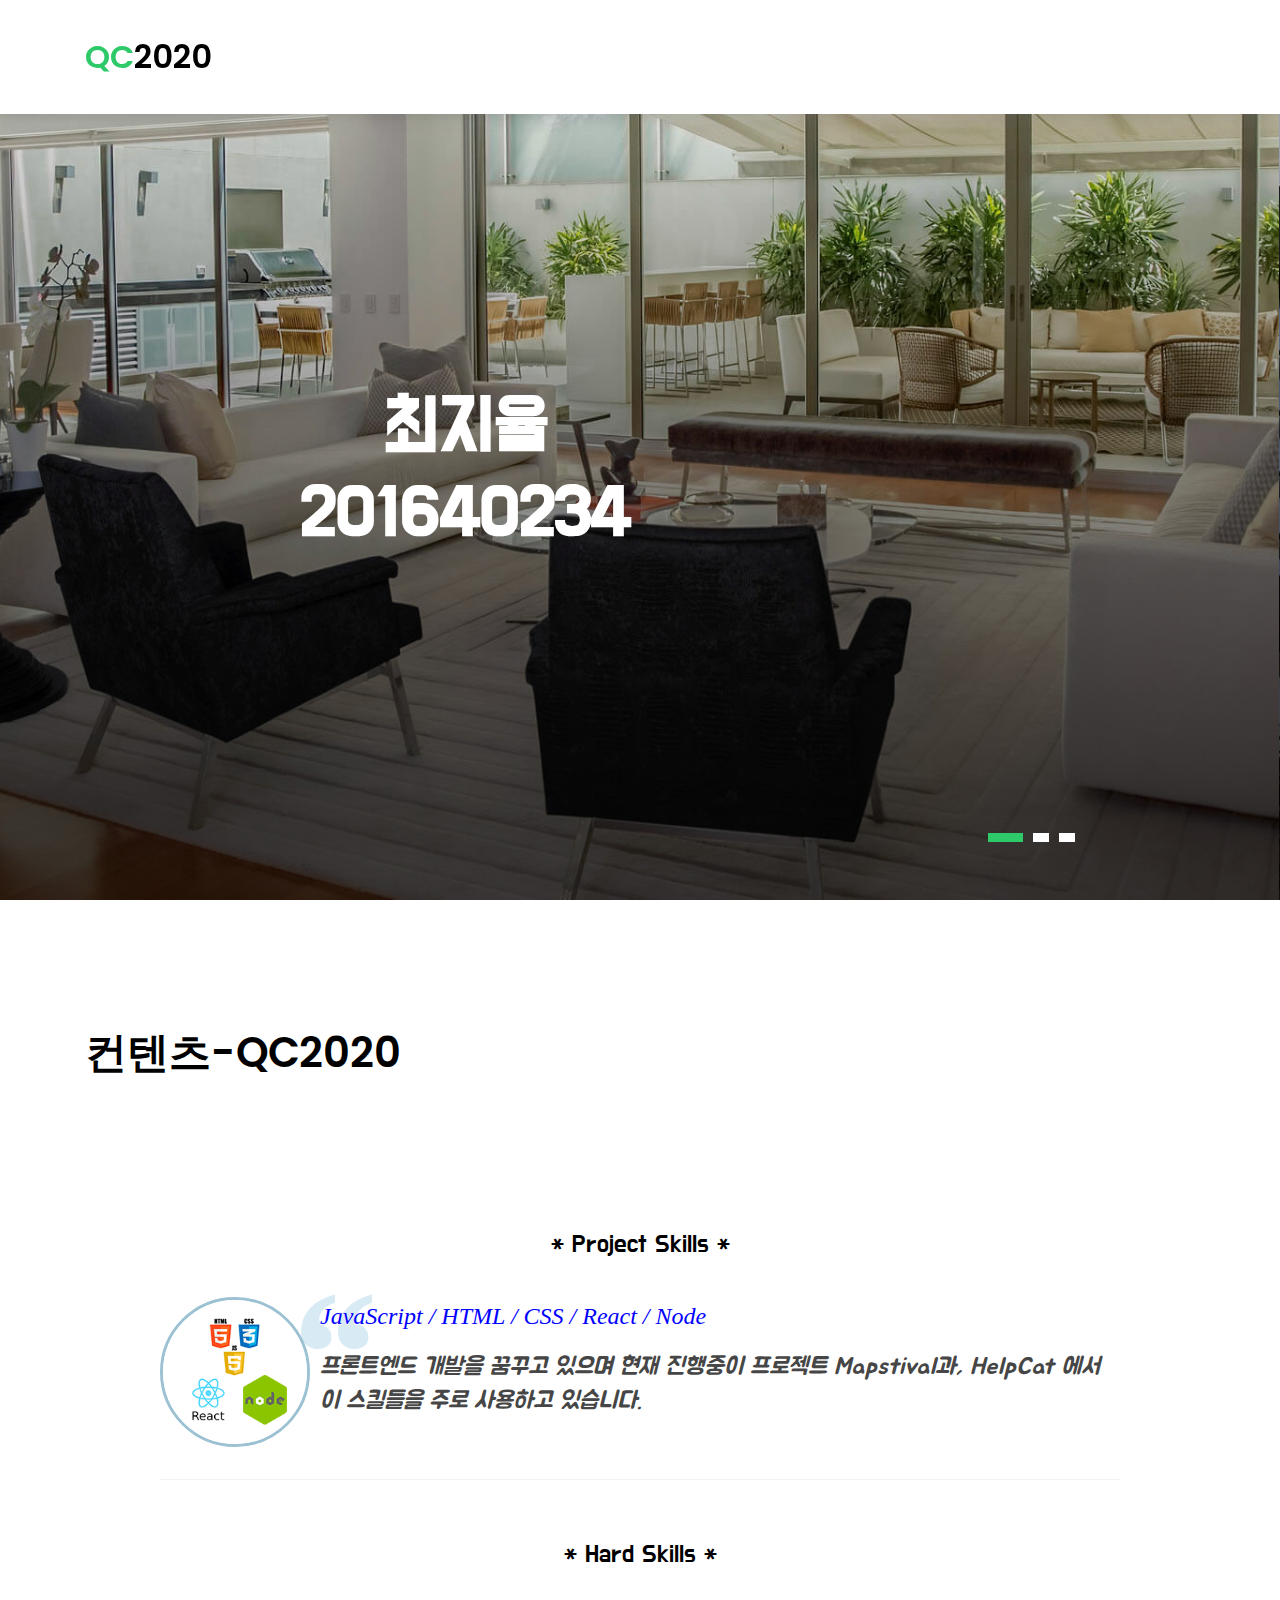
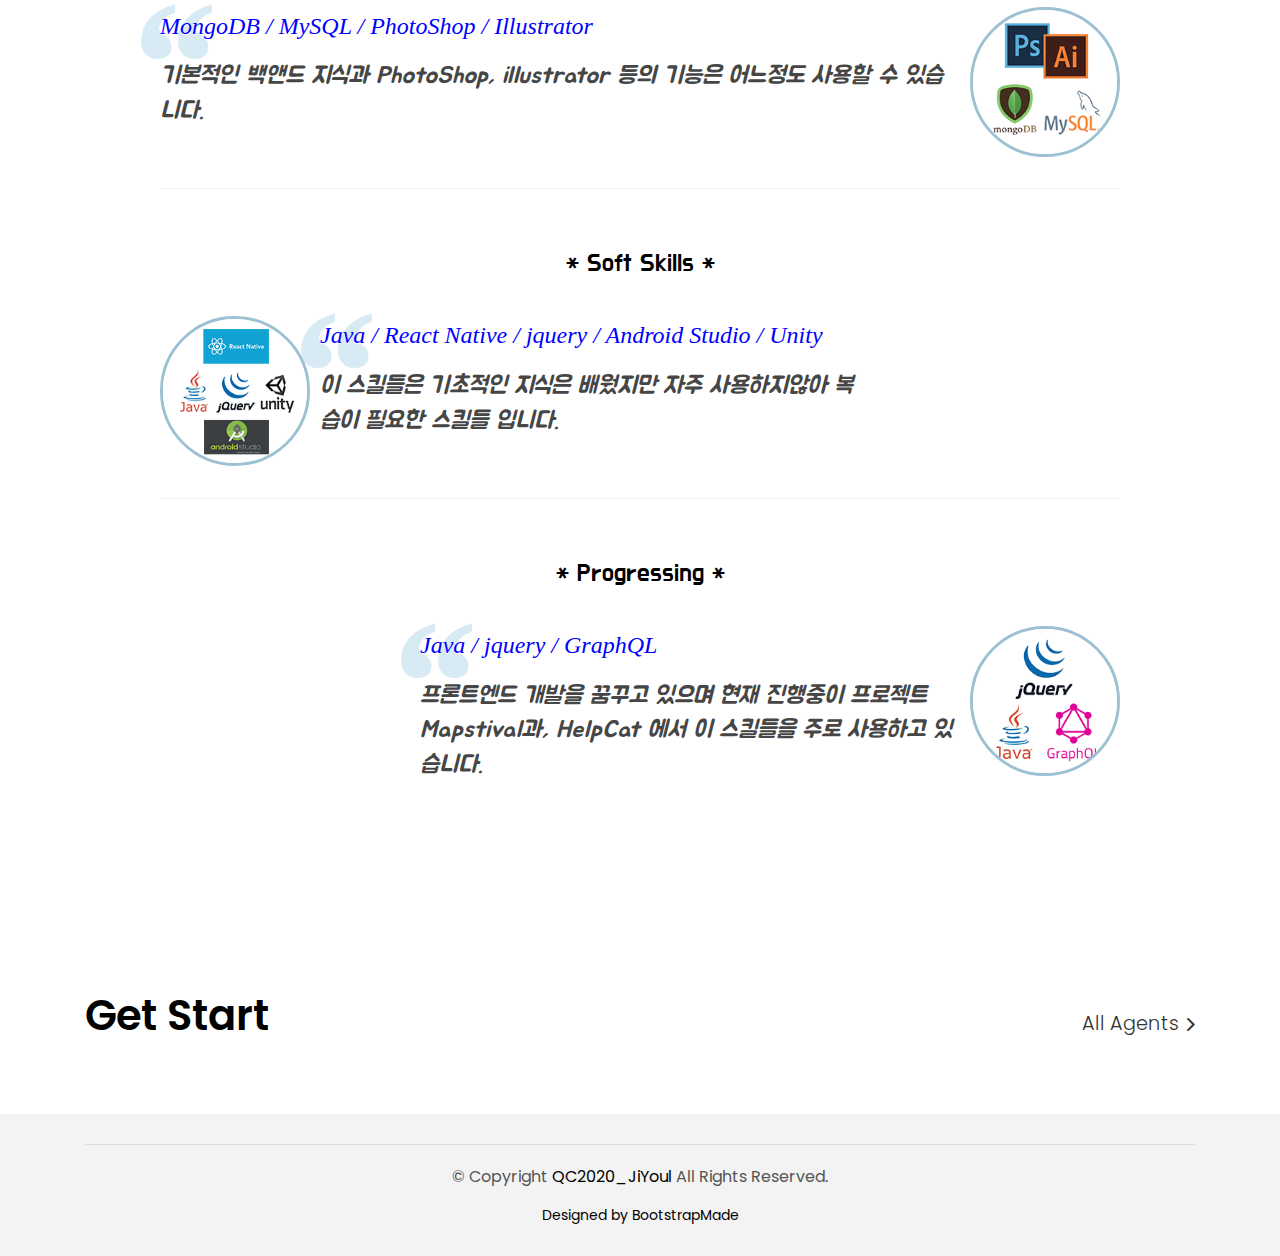
==== index.html @ 3e8c0b01 "09/15 studing Edit" ====
<!DOCTYPE html>
<html lang="ko">

<head>
  <meta charset="utf-8">
  <title>최지율201640234</title>
  <meta content="width=device-width, initial-scale=1.0" name="viewport">
  <meta content="" name="keywords">
  <meta content="" name="description">

  <!-- Favicons -->
  <link href="img/favicon.png" rel="icon">
  <link href="img/apple-touch-icon.png" rel="apple-touch-icon">

  <!-- Google Fonts -->
  <link href="https://fonts.googleapis.com/css?family=Poppins:300,400,500,600,700" rel="stylesheet">

  <!-- Bootstrap CSS File -->
  <link href="lib/bootstrap/css/bootstrap.min.css" rel="stylesheet">

  <!-- Libraries CSS Files -->
  <link href="lib/font-awesome/css/font-awesome.min.css" rel="stylesheet">
  <link href="lib/animate/animate.min.css" rel="stylesheet">
  <link href="lib/ionicons/css/ionicons.min.css" rel="stylesheet">
  <link href="lib/owlcarousel/assets/owl.carousel.min.css" rel="stylesheet">

  <!-- Main Stylesheet File -->
  <link href="css/style.css" rel="stylesheet">

  <link href="https://fonts.googleapis.com/css2?family=Jua&display=swap" rel="stylesheet">
  <link href="https://fonts.googleapis.com/css2?family=Do+Hyeon&display=swap" rel="stylesheet">
</head>

<body>

  <div class="click-closed"></div>
  <!--/ Nav Star /-->
  <nav class="navbar navbar-default navbar-trans navbar-expand-lg fixed-top">
    <div class="container">
      <button class="navbar-toggler collapsed" type="button" data-toggle="collapse" data-target="#navbarDefault"
        aria-controls="navbarDefault" aria-expanded="false" aria-label="Toggle navigation">
        <span></span>
        <span></span>
        <span></span>
      </button>
      <a class="navbar-brand text-brand" href="index.html"><span class="color-b">QC</span>2020</a>
      <button type="button" class="btn btn-link nav-search navbar-toggle-box-collapse d-md-none" data-toggle="collapse"
        data-target="#navbarTogglerDemo01" aria-expanded="false">
        <span class="fa fa-search" aria-hidden="true"></span>
      </button>
      <!-- 네이게이션 바 -->
      <!-- <div class="navbar-collapse collapse justify-content-center" id="navbarDefault">
        <ul class="navbar-nav">
          <li class="nav-item">
            <a class="nav-link active" href="index.html">Home</a>
          </li>
          <li class="nav-item">
            <a class="nav-link" href="about.html">About</a>
          </li>
          <li class="nav-item">
            <a class="nav-link" href="property-grid.html">Property</a>
          </li>
          <li class="nav-item">
            <a class="nav-link" href="blog-grid.html">Blog</a>
          </li>
          <li class="nav-item dropdown">
            <a class="nav-link dropdown-toggle" href="#" id="navbarDropdown" role="button" data-toggle="dropdown"
              aria-haspopup="true" aria-expanded="false">
              Pages
            </a>
            <div class="dropdown-menu" aria-labelledby="navbarDropdown">
              <a class="dropdown-item" href="property-single.html">Property Single</a>
              <a class="dropdown-item" href="blog-single.html">Blog Single</a>
              <a class="dropdown-item" href="agents-grid.html">Agents Grid</a>
              <a class="dropdown-item" href="agent-single.html">Agent Single</a>
            </div>
          </li>
          <li class="nav-item">
            <a class="nav-link" href="contact.html">Contact</a>
          </li>
        </ul>
      </div> -->
    </div>
  </nav>
  <!--/ Nav End /-->

  <!--/ Carousel Star /-->
  <div class="intro intro-carousel">
    <div id="carousel" class="owl-carousel owl-theme">
      <div class="carousel-item-a intro-item bg-image" style="background-image: url(img/slide-1.jpg)">
        <div class="overlay overlay-a"></div>
        <div class="intro-content display-table">
          <div class="table-cell">
            <div class="container">
              <div class="row">
                <div class="col-lg-8">
                  <div class="intro-body">
                    <h1 class="intro-title mb-4">
                      <span>최지율 <br />201640234</span>
                  </div>
                </div>
              </div>
            </div>
          </div>
        </div>
      </div>
      <div class="carousel-item-a intro-item bg-image" style="background-image: url(img/slide-2.jpg)">
        <div class="overlay overlay-a"></div>
        <div class="intro-content display-table">
          <div class="table-cell">
            <div class="container">
              <div class="row">
                <div class="col-lg-8">
                  <div class="intro-body">
                    <h1 class="intro-title mb-4">
                      <span>최지율 <br />201640234</span>
                  </div>
                </div>
              </div>
            </div>
          </div>
        </div>
      </div>
      <div class="carousel-item-a intro-item bg-image" style="background-image: url(img/slide-3.jpg)">
        <div class="overlay overlay-a"></div>
        <div class="intro-content display-table">
          <div class="table-cell">
            <div class="container">
              <div class="row">
                <div class="col-lg-8">
                  <div class="intro-body">
                    <h1 class="intro-title mb-4">
                      <span>최지율 <br />201640234</span>
                  </div>
                </div>
              </div>
            </div>
          </div>
        </div>
      </div>
    </div>
  </div>
  <!--/ Carousel end /-->

  <!--/ Services Star /-->
  <section class="section-services section-t8">
    <div class="container">
      <div class="row">
        <div class="col-md-12">
          <div class="title-wrap d-flex justify-content-between">
            <div class="title-box">
              <h2 class="title-a">컨텐츠-QC2020</h2>
            </div>
          </div>
        </div>
      </div>
      <div style="width: 960px; margin: 0 auto; padding-top: 80px; padding-bottom: 80px;">
        <h1>* Project Skills *</h1>
        <div class="testimonial-quote group">
          <img src="./img/ProjectSkills.png">
          <div class="quote-container">
            <blockquote>
              <p>JavaScript / HTML / CSS / React / Node</p>
              <span style="font-family: 'Jua', sans-serif; color: rgb(70, 70, 70);">
                프론트엔드 개발을 꿈꾸고 있으며 현재 진행중이 프로젝트 Mapstival과, HelpCat 에서 이 스킬들을 주로 사용하고 있습니다.
              </span>
            </blockquote>
          </div>
        </div>
        <hr style="margin: 60px auto; opacity: .5;">
        <h1>* Hard Skills *</h1>
        <div class="testimonial-quote group right">
          <img src="./img/HardSkills.png">
          <div class="quote-container">
            <div>
              <blockquote>
                <p>MongoDB / MySQL / PhotoShop / Illustrator</p>
                <span style="font-family: 'Jua', sans-serif; color: rgb(70, 70, 70);">
                  기본적인 백앤드 지식과 PhotoShop, illustrator 등의 기능은 어느정도 사용할 수 있습니다.
                </span>
              </blockquote>
            </div>
          </div>
        </div>
        <hr style="margin: 60px auto; opacity: .5;">
        <h1>* Soft Skills *</h1>
        <div class="testimonial-quote group " style="width: 700px; margin-right: auto;">
          <img src="./img/SoftSkills.png">
          <div class="quote-container">
            <div>
              <blockquote>
                <p>Java / React Native / jquery / Android Studio / Unity </p>
                <span style="font-family: 'Jua', sans-serif; color: rgb(70, 70, 70);">
                  이 스킬들은 기초적인 지식은 배웠지만 자주 사용하지않아 복습이 필요한 스킬들 입니다.
                </span>
              </blockquote>
            </div>
          </div>
        </div>
        <hr style="margin: 60px auto; opacity: .5;">
        <h1>* Progressing *</h1>
        <div class="testimonial-quote group right" style="width: 700px; margin-left: auto;">
          <img src="./img/Progressing.png">
          <div class="quote-container">
            <blockquote>
              <p>Java / jquery / GraphQL</p>
              <span style="font-family: 'Jua', sans-serif; color: rgb(70, 70, 70);">
                프론트엔드 개발을 꿈꾸고 있으며 현재 진행중이 프로젝트 Mapstival과, HelpCat 에서 이 스킬들을 주로 사용하고 있습니다.
              </span>
            </blockquote>
          </div>
        </div>
      </div>
      <!-- <div class="row">
        <div class="col-md-4">
          <div class="card-box-c foo">
            <div class="card-header-c d-flex">
              <div class="card-box-ico">
                <h2 class="title-c">안녕하세요</h2>
              </div>
            </div>
            <div class="card-body-c">
              <p class="content-c">
                컨텐츠 1
              </p>
            </div>
            <div class="card-footer-c">
              <a href="#" class="link-c link-icon">Read more
                <span class="ion-ios-arrow-forward"></span>
              </a>
            </div>
          </div>
        </div>
        <div class="col-md-4">
          <div class="card-box-c foo">
            <div class="card-header-c d-flex">
              <div class="card-box-ico">
                <h2 class="title-c">만나서</h2>
              </div>
            </div>
            <div class="card-body-c">
              <p class="content-c">
                컨텐츠 2
              </p>
            </div>
            <div class="card-footer-c">
              <a href="#" class="link-c link-icon">Read more
                <span class="ion-ios-arrow-forward"></span>
              </a>
            </div>
          </div>
        </div>
        <div class="col-md-4">
          <div class="card-box-c foo">
            <div class="card-header-c d-flex">
              <div class="card-box-ico">
                <h2 class="title-c">반갑습니다.</h2>
              </div>
            </div>
            <div class="card-body-c">
              <p class="content-c">
                컨텐츠 3
              </p>
            </div>
            <div class="card-footer-c">
              <a href="#" class="link-c link-icon">Read more
                <span class="ion-ios-arrow-forward"></span>
              </a>
            </div>
          </div>
        </div>
      </div> -->
    </div>
  </section>
  <!--/ Services End /-->

  <!--/ 첫번째 시작 /-->
  <!-- <section class="section-property section-t8">
    <div class="container">
      <div class="row">
        <div class="col-md-12">
          <div class="title-wrap d-flex justify-content-between">
            <div class="title-box">
              <h2 class="title-a">Get Start</h2>
            </div>
            <div class="title-link">
              <a href="property-grid.html">All Property
                <span class="ion-ios-arrow-forward"></span>
              </a>
            </div>
          </div>
        </div>
      </div>
      <div id="property-carousel" class="owl-carousel owl-theme">
        <div class="carousel-item-b">
          <div class="card-box-a card-shadow">
            <div class="img-box-a">
              <img src="img/property-6.jpg" alt="" class="img-a img-fluid">
            </div>
            <div class="card-overlay">
              <div class="card-overlay-a-content">
                <div class="card-header-a">
                  <h2 class="card-title-a">
                    <a href="property-single.html">206 Mount
                      <br /> Olive Road Two</a>
                  </h2>
                </div>
                <div class="card-body-a">
                  <div class="price-box d-flex">
                    <span class="price-a">rent | $ 12.000</span>
                  </div>
                  <a href="#" class="link-a">Click here to view
                    <span class="ion-ios-arrow-forward"></span>
                  </a>
                </div>
                <div class="card-footer-a">
                  <ul class="card-info d-flex justify-content-around">
                    <li>
                      <h4 class="card-info-title">Area</h4>
                      <span>340m
                        <sup>2</sup>
                      </span>
                    </li>
                    <li>
                      <h4 class="card-info-title">Beds</h4>
                      <span>2</span>
                    </li>
                    <li>
                      <h4 class="card-info-title">Baths</h4>
                      <span>4</span>
                    </li>
                    <li>
                      <h4 class="card-info-title">Garages</h4>
                      <span>1</span>
                    </li>
                  </ul>
                </div>
              </div>
            </div>
          </div>
        </div>
        <div class="carousel-item-b">
          <div class="card-box-a card-shadow">
            <div class="img-box-a">
              <img src="img/property-3.jpg" alt="" class="img-a img-fluid">
            </div>
            <div class="card-overlay">
              <div class="card-overlay-a-content">
                <div class="card-header-a">
                  <h2 class="card-title-a">
                    <a href="property-single.html">157 West
                      <br /> Central Park</a>
                  </h2>
                </div>
                <div class="card-body-a">
                  <div class="price-box d-flex">
                    <span class="price-a">rent | $ 12.000</span>
                  </div>
                  <a href="property-single.html" class="link-a">Click here to view
                    <span class="ion-ios-arrow-forward"></span>
                  </a>
                </div>
                <div class="card-footer-a">
                  <ul class="card-info d-flex justify-content-around">
                    <li>
                      <h4 class="card-info-title">Area</h4>
                      <span>340m
                        <sup>2</sup>
                      </span>
                    </li>
                    <li>
                      <h4 class="card-info-title">Beds</h4>
                      <span>2</span>
                    </li>
                    <li>
                      <h4 class="card-info-title">Baths</h4>
                      <span>4</span>
                    </li>
                    <li>
                      <h4 class="card-info-title">Garages</h4>
                      <span>1</span>
                    </li>
                  </ul>
                </div>
              </div>
            </div>
          </div>
        </div>
        <div class="carousel-item-b">
          <div class="card-box-a card-shadow">
            <div class="img-box-a">
              <img src="img/property-7.jpg" alt="" class="img-a img-fluid">
            </div>
            <div class="card-overlay">
              <div class="card-overlay-a-content">
                <div class="card-header-a">
                  <h2 class="card-title-a">
                    <a href="property-single.html">245 Azabu
                      <br /> Nishi Park let</a>
                  </h2>
                </div>
                <div class="card-body-a">
                  <div class="price-box d-flex">
                    <span class="price-a">rent | $ 12.000</span>
                  </div>
                  <a href="property-single.html" class="link-a">Click here to view
                    <span class="ion-ios-arrow-forward"></span>
                  </a>
                </div>
                <div class="card-footer-a">
                  <ul class="card-info d-flex justify-content-around">
                    <li>
                      <h4 class="card-info-title">Area</h4>
                      <span>340m
                        <sup>2</sup>
                      </span>
                    </li>
                    <li>
                      <h4 class="card-info-title">Beds</h4>
                      <span>2</span>
                    </li>
                    <li>
                      <h4 class="card-info-title">Baths</h4>
                      <span>4</span>
                    </li>
                    <li>
                      <h4 class="card-info-title">Garages</h4>
                      <span>1</span>
                    </li>
                  </ul>
                </div>
              </div>
            </div>
          </div>
        </div>
        <div class="carousel-item-b">
          <div class="card-box-a card-shadow">
            <div class="img-box-a">
              <img src="img/property-10.jpg" alt="" class="img-a img-fluid">
            </div>
            <div class="card-overlay">
              <div class="card-overlay-a-content">
                <div class="card-header-a">
                  <h2 class="card-title-a">
                    <a href="property-single.html">204 Montal
                      <br /> South Bela Two</a>
                  </h2>
                </div>
                <div class="card-body-a">
                  <div class="price-box d-flex">
                    <span class="price-a">rent | $ 12.000</span>
                  </div>
                  <a href="property-single.html" class="link-a">Click here to view
                    <span class="ion-ios-arrow-forward"></span>
                  </a>
                </div>
                <div class="card-footer-a">
                  <ul class="card-info d-flex justify-content-around">
                    <li>
                      <h4 class="card-info-title">Area</h4>
                      <span>340m
                        <sup>2</sup>
                      </span>
                    </li>
                    <li>
                      <h4 class="card-info-title">Beds</h4>
                      <span>2</span>
                    </li>
                    <li>
                      <h4 class="card-info-title">Baths</h4>
                      <span>4</span>
                    </li>
                    <li>
                      <h4 class="card-info-title">Garages</h4>
                      <span>1</span>
                    </li>
                  </ul>
                </div>
              </div>
            </div>
          </div>
        </div>
      </div>
    </div>
  </section> -->
  <!--/ 첫번째 끝 /-->

  <!--/ Get Start 시작 /-->
  <section class="section-agents section-t8">
    <div class="container">
      <div class="row">
        <div class="col-md-12">
          <div class="title-wrap d-flex justify-content-between">
            <div class="title-box">
              <h2 class="title-a">Get Start</h2>
            </div>
            <div class="title-link">
              <a href="agents-grid.html">All Agents
                <span class="ion-ios-arrow-forward"></span>
              </a>
            </div>
          </div>
        </div>
      </div>
      <div class="row">
        <div class="col-md-4">
          <div class="card-box-d">
            <div class="card-img-d">
              <a href=""<img src="img/Github.png" alt="" class="img-d img-fluid">
            </div>
          </div>
        </div>
      </div>
      <!-- <div class="row">
        <div class="col-md-4">
          <div class="card-box-d">
            <div class="card-img-d">
              <img src="img/agent-4.jpg" alt="" class="img-d img-fluid">
            </div>
            <div class="card-overlay card-overlay-hover">
              <div class="card-header-d">
                <div class="card-title-d align-self-center">
                  <h3 class="title-d">
                    <a href="agent-single.html" class="link-two">Margaret Sotillo
                      <br> Escala</a>
                  </h3>
                </div>
              </div>
              <div class="card-body-d">
                <p class="content-d color-text-a">
                  Sed porttitor lectus nibh, Cras ultricies ligula sed magna dictum porta two.
                </p>
                <div class="info-agents color-a">
                  <p>
                    <strong>Phone: </strong> +54 356 945234</p>
                  <p>
                    <strong>Email: </strong> agents@example.com</p>
                </div>
              </div>
              <div class="card-footer-d">
                <div class="socials-footer d-flex justify-content-center">
                  <ul class="list-inline">
                    <li class="list-inline-item">
                      <a href="#" class="link-one">
                        <i class="fa fa-facebook" aria-hidden="true"></i>
                      </a>
                    </li>
                    <li class="list-inline-item">
                      <a href="#" class="link-one">
                        <i class="fa fa-twitter" aria-hidden="true"></i>
                      </a>
                    </li>
                    <li class="list-inline-item">
                      <a href="#" class="link-one">
                        <i class="fa fa-instagram" aria-hidden="true"></i>
                      </a>
                    </li>
                    <li class="list-inline-item">
                      <a href="#" class="link-one">
                        <i class="fa fa-pinterest-p" aria-hidden="true"></i>
                      </a>
                    </li>
                    <li class="list-inline-item">
                      <a href="#" class="link-one">
                        <i class="fa fa-dribbble" aria-hidden="true"></i>
                      </a>
                    </li>
                  </ul>
                </div>
              </div>
            </div>
          </div>
        </div>
        <div class="col-md-4">
          <div class="card-box-d">
            <div class="card-img-d">
              <img src="img/agent-1.jpg" alt="" class="img-d img-fluid">
            </div>
            <div class="card-overlay card-overlay-hover">
              <div class="card-header-d">
                <div class="card-title-d align-self-center">
                  <h3 class="title-d">
                    <a href="agent-single.html" class="link-two">Stiven Spilver
                      <br> Darw</a>
                  </h3>
                </div>
              </div>
              <div class="card-body-d">
                <p class="content-d color-text-a">
                  Sed porttitor lectus nibh, Cras ultricies ligula sed magna dictum porta two.
                </p>
                <div class="info-agents color-a">
                  <p>
                    <strong>Phone: </strong> +54 356 945234</p>
                  <p>
                    <strong>Email: </strong> agents@example.com</p>
                </div>
              </div>
              <div class="card-footer-d">
                <div class="socials-footer d-flex justify-content-center">
                  <ul class="list-inline">
                    <li class="list-inline-item">
                      <a href="#" class="link-one">
                        <i class="fa fa-facebook" aria-hidden="true"></i>
                      </a>
                    </li>
                    <li class="list-inline-item">
                      <a href="#" class="link-one">
                        <i class="fa fa-twitter" aria-hidden="true"></i>
                      </a>
                    </li>
                    <li class="list-inline-item">
                      <a href="#" class="link-one">
                        <i class="fa fa-instagram" aria-hidden="true"></i>
                      </a>
                    </li>
                    <li class="list-inline-item">
                      <a href="#" class="link-one">
                        <i class="fa fa-pinterest-p" aria-hidden="true"></i>
                      </a>
                    </li>
                    <li class="list-inline-item">
                      <a href="#" class="link-one">
                        <i class="fa fa-dribbble" aria-hidden="true"></i>
                      </a>
                    </li>
                  </ul>
                </div>
              </div>
            </div>
          </div>
        </div>
        <div class="col-md-4">
          <div class="card-box-d">
            <div class="card-img-d">
              <img src="img/agent-5.jpg" alt="" class="img-d img-fluid">
            </div>
            <div class="card-overlay card-overlay-hover">
              <div class="card-header-d">
                <div class="card-title-d align-self-center">
                  <h3 class="title-d">
                    <a href="agent-single.html" class="link-two">Emma Toledo
                      <br> Cascada</a>
                  </h3>
                </div>
              </div>
              <div class="card-body-d">
                <p class="content-d color-text-a">
                  Sed porttitor lectus nibh, Cras ultricies ligula sed magna dictum porta two.
                </p>
                <div class="info-agents color-a">
                  <p>
                    <strong>Phone: </strong> +54 356 945234</p>
                  <p>
                    <strong>Email: </strong> agents@example.com</p>
                </div>
              </div>
              <div class="card-footer-d">
                <div class="socials-footer d-flex justify-content-center">
                  <ul class="list-inline">
                    <li class="list-inline-item">
                      <a href="#" class="link-one">
                        <i class="fa fa-facebook" aria-hidden="true"></i>
                      </a>
                    </li>
                    <li class="list-inline-item">
                      <a href="#" class="link-one">
                        <i class="fa fa-twitter" aria-hidden="true"></i>
                      </a>
                    </li>
                    <li class="list-inline-item">
                      <a href="#" class="link-one">
                        <i class="fa fa-instagram" aria-hidden="true"></i>
                      </a>
                    </li>
                    <li class="list-inline-item">
                      <a href="#" class="link-one">
                        <i class="fa fa-pinterest-p" aria-hidden="true"></i>
                      </a>
                    </li>
                    <li class="list-inline-item">
                      <a href="#" class="link-one">
                        <i class="fa fa-dribbble" aria-hidden="true"></i>
                      </a>
                    </li>
                  </ul>
                </div>
              </div>
            </div>
          </div>
        </div>
      </div> -->
    </div>
  </section>
  <!--/ Get Start 끝 /-->

  <!--/ 세번째 시작 /-->
  <!-- <section class="section-news section-t8">
    <div class="container">
      <div class="row">
        <div class="col-md-12">
          <div class="title-wrap d-flex justify-content-between">
            <div class="title-box">
              <h2 class="title-a">Latest News</h2>
            </div>
            <div class="title-link">
              <a href="blog-grid.html">All News
                <span class="ion-ios-arrow-forward"></span>
              </a>
            </div>
          </div>
        </div>
      </div>
      <div id="new-carousel" class="owl-carousel owl-theme">
        <div class="carousel-item-c">
          <div class="card-box-b card-shadow news-box">
            <div class="img-box-b">
              <img src="img/post-2.jpg" alt="" class="img-b img-fluid">
            </div>
            <div class="card-overlay">
              <div class="card-header-b">
                <div class="card-category-b">
                  <a href="#" class="category-b">House</a>
                </div>
                <div class="card-title-b">
                  <h2 class="title-2">
                    <a href="blog-single.html">House is comming
                      <br> new</a>
                  </h2>
                </div>
                <div class="card-date">
                  <span class="date-b">18 Sep. 2017</span>
                </div>
              </div>
            </div>
          </div>
        </div>
        <div class="carousel-item-c">
          <div class="card-box-b card-shadow news-box">
            <div class="img-box-b">
              <img src="img/post-5.jpg" alt="" class="img-b img-fluid">
            </div>
            <div class="card-overlay">
              <div class="card-header-b">
                <div class="card-category-b">
                  <a href="#" class="category-b">Travel</a>
                </div>
                <div class="card-title-b">
                  <h2 class="title-2">
                    <a href="blog-single.html">Travel is comming
                      <br> new</a>
                  </h2>
                </div>
                <div class="card-date">
                  <span class="date-b">18 Sep. 2017</span>
                </div>
              </div>
            </div>
          </div>
        </div>
        <div class="carousel-item-c">
          <div class="card-box-b card-shadow news-box">
            <div class="img-box-b">
              <img src="img/post-7.jpg" alt="" class="img-b img-fluid">
            </div>
            <div class="card-overlay">
              <div class="card-header-b">
                <div class="card-category-b">
                  <a href="#" class="category-b">Park</a>
                </div>
                <div class="card-title-b">
                  <h2 class="title-2">
                    <a href="blog-single.html">Park is comming
                      <br> new</a>
                  </h2>
                </div>
                <div class="card-date">
                  <span class="date-b">18 Sep. 2017</span>
                </div>
              </div>
            </div>
          </div>
        </div>
        <div class="carousel-item-c">
          <div class="card-box-b card-shadow news-box">
            <div class="img-box-b">
              <img src="img/post-3.jpg" alt="" class="img-b img-fluid">
            </div>
            <div class="card-overlay">
              <div class="card-header-b">
                <div class="card-category-b">
                  <a href="#" class="category-b">Travel</a>
                </div>
                <div class="card-title-b">
                  <h2 class="title-2">
                    <a href="#">Travel is comming
                      <br> new</a>
                  </h2>
                </div>
                <div class="card-date">
                  <span class="date-b">18 Sep. 2017</span>
                </div>
              </div>
            </div>
          </div>
        </div>
      </div>
    </div>
  </section> -->
  <!--/ 세번째 끝 /-->

  <!--/ 네번째 시작 /-->
  <!-- <section class="section-testimonials section-t8 nav-arrow-a">
    <div class="container">
      <div class="row">
        <div class="col-md-12">
          <div class="title-wrap d-flex justify-content-between">
            <div class="title-box">
              <h2 class="title-a">Testimonials</h2>
            </div>
          </div>
        </div>
      </div>
      <div id="testimonial-carousel" class="owl-carousel owl-arrow">
        <div class="carousel-item-a">
          <div class="testimonials-box">
            <div class="row">
              <div class="col-sm-12 col-md-6">
                <div class="testimonial-img">
                  <img src="img/testimonial-1.jpg" alt="" class="img-fluid">
                </div>
              </div>
              <div class="col-sm-12 col-md-6">
                <div class="testimonial-ico">
                  <span class="ion-ios-quote"></span>
                </div>
                <div class="testimonials-content">
                  <p class="testimonial-text">
                    Lorem ipsum dolor sit amet, consectetur adipisicing elit. Omnis, cupiditate ea nam praesentium
                    debitis hic ber quibusdam
                    voluptatibus officia expedita corpori.
                  </p>
                </div>
                <div class="testimonial-author-box">
                  <img src="img/mini-testimonial-1.jpg" alt="" class="testimonial-avatar">
                  <h5 class="testimonial-author">Albert & Erika</h5>
                </div>
              </div>
            </div>
          </div>
        </div>
        <div class="carousel-item-a">
          <div class="testimonials-box">
            <div class="row">
              <div class="col-sm-12 col-md-6">
                <div class="testimonial-img">
                  <img src="img/testimonial-2.jpg" alt="" class="img-fluid">
                </div>
              </div>
              <div class="col-sm-12 col-md-6">
                <div class="testimonial-ico">
                  <span class="ion-ios-quote"></span>
                </div>
                <div class="testimonials-content">
                  <p class="testimonial-text">
                    Lorem ipsum dolor sit amet, consectetur adipisicing elit. Omnis, cupiditate ea nam praesentium
                    debitis hic ber quibusdam
                    voluptatibus officia expedita corpori.
                  </p>
                </div>
                <div class="testimonial-author-box">
                  <img src="img/mini-testimonial-2.jpg" alt="" class="testimonial-avatar">
                  <h5 class="testimonial-author">Pablo & Emma</h5>
                </div>
              </div>
            </div>
          </div>
        </div>
      </div>
    </div>
  </section> -->
  <!--/ 네번째 끝 /-->

  <!--/ footer Star /-->
  <footer>
    <div class="container">
      <div class="row">
        <div class="col-md-12">
          <div class="copyright-footer">
            <p class="copyright color-text-a">
              &copy; Copyright
              <span class="color-a">QC2020_JiYoul</span> All Rights Reserved.
            </p>
          </div>
          <div class="credits">
            Designed by <a href="https://bootstrapmade.com/">BootstrapMade</a>
          </div>
        </div>
      </div>
    </div>
  </footer>
  <!--/ Footer End /-->

  <a href="#" class="back-to-top"><i class="fa fa-chevron-up"></i></a>
  <div id="preloader"></div>

  <!-- JavaScript Libraries -->
  <script src="lib/jquery/jquery.min.js"></script>
  <script src="lib/jquery/jquery-migrate.min.js"></script>
  <script src="lib/popper/popper.min.js"></script>
  <script src="lib/bootstrap/js/bootstrap.min.js"></script>
  <script src="lib/easing/easing.min.js"></script>
  <script src="lib/owlcarousel/owl.carousel.min.js"></script>
  <script src="lib/scrollreveal/scrollreveal.min.js"></script>
  <!-- Contact Form JavaScript File -->
  <script src="contactform/contactform.js"></script>

  <!-- Template Main Javascript File -->
  <script src="js/main.js"></script>

</body>

</html>
---- css/style.css ----
/*
  Theme Name: EstateAgency
  Theme URL: https://bootstrapmade.com/real-estate-agency-bootstrap-template/
  Author: BootstrapMade.com
  License: https://bootstrapmade.com/license/
*/

/*======================================
//--//-->   STYLES GENERALES
======================================*/

body {
  font-family: 'Poppins', sans-serif;
  color: #555555;
}

h1,
h2,
h3,
h4,
h5,
h6 {
  color: #000000;
}

a {
  color: #000000;
  transition: all .5s ease;
}

a:hover {
  color: #2eca6a;
  text-decoration: none;
}

.link-two {
  color: #000000;
  transition: all .5s ease;
}

.link-two:hover {
  text-decoration: underline;
  color: #000000;
}

.link-one {
  color: #000000;
  transition: all .5s ease;
}

.link-one:hover {
  color: #000000;
  text-decoration: none;
}

.link-icon {
  color: #000000;
  font-weight: 500;
}

.link-icon span {
  font-size: 14px;
  padding-left: 4px;
  vertical-align: middle;
}

.link-a {
  color: #ffffff;
  text-decoration: none;
}

.link-a:hover {
  color: #ffffff;
  text-decoration: none;
}

.link-a span {
  font-size: 18px;
  vertical-align: middle;
  margin-left: 5px;
}

.text-brand {
  color: #000000;
  font-size: 2rem;
  font-weight: 600;
}

.color-a {
  color: #000000;
}

.color-b {
  color: #2eca6a;
}

.color-d {
  color: #adadad;
}

.color-text-a {
  color: #555555;
}

.no-margin {
  margin: 0;
}

/*------/ Nav Pills  /------*/

.nav-pills-a.nav-pills .nav-link {
  color: #000000;
  position: relative;
  font-weight: 600;
}

.nav-pills-a.nav-pills .nav-link.active {
  background-color: transparent;
}

.nav-pills-a.nav-pills .nav-link.active:after {
  content: '';
  position: absolute;
  left: 0;
  bottom: -1px;
  width: 100%;
  height: 2px;
  background-color: #2eca6a;
  z-index: 2;
}

/*------/ Bg Image /------*/

.bg-image {
  background-repeat: no-repeat;
  background-attachment: fixed;
  background-size: cover;
  background-position: center center;
}

/*------/ List a /------*/

.list-a {
  display: inline-block;
  line-height: 2;
  padding: 0;
  list-style: none;
}

.list-a li {
  position: relative;
  width: 50%;
  float: left;
  padding-left: 25px;
  padding-right: 5px;
}

.list-a li:before {
  content: '';
  width: 10px;
  height: 2px;
  position: absolute;
  background-color: #313131;
  top: 15px;
  left: 0;
}

/*------/ Pagination-a /------*/

.pagination-a .pagination .page-link {
  margin: 0 .2rem;
  border-color: transparent;
  padding: .5rem .8rem;
  color: #000000;
}

.pagination-a .pagination .page-link:hover,
.pagination-a .pagination .page-link:active,
.pagination-a .pagination .page-link:focus {
  background-color: #2eca6a;
}

.pagination-a .pagination .page-link span {
  font-size: 1.2rem;
}

.pagination-a .pagination .next .page-link {
  padding: .4rem .9rem;
}

.pagination-a .pagination .page-item:last-child .page-link {
  border-top-right-radius: 0;
  border-bottom-right-radius: 0;
}

.pagination-a .pagination .page-item:first-child .page-link {
  border-top-left-radius: 0;
  border-bottom-left-radius: 0;
}

.pagination-a .pagination .page-item.disabled .page-link {
  padding: .4rem .9rem;
  color: #555555;
}

.pagination-a .pagination .page-item.active .page-link {
  background-color: #2eca6a;
}

.a {
  color: #2eca6a;
  font-size: 1.3rem;
}

/*------/ Icon Box /------*/

.icon-box .icon-box-icon {
  display: table-cell;
  vertical-align: top;
  font-size: 36px;
  color: #000000;
  width: 50px;
  padding-top: 8px;
}

.icon-box .icon-box-content {
  padding-top: 18px;
}

/*------/ Space Padding /------*/

.section-t8 {
  padding-top: 8rem;
}

.section-t4 {
  padding-top: 4rem;
}

.section-t3 {
  padding-top: 3rem;
}

.section-b2 {
  padding-bottom: 2rem;
}

.section-tb85 {
  padding: 8rem 0 5rem 0;
}

/*------/ Title /------*/

.title-wrap {
  padding-bottom: 4rem;
}

.title-a {
  font-size: 2.6rem;
  font-weight: 600;
}

.title-link {
  font-size: 1.2rem;
  font-weight: 300;
  padding-top: 1.2rem;
}

.title-link a {
  color: #313131;
}

.title-link span {
  font-size: 20px;
  padding-left: 4px;
  vertical-align: middle;
}

.title-box-d {
  padding-bottom: 1.8rem;
  margin-bottom: 1rem;
  position: relative;
}

.title-box-d .title-d {
  font-weight: 600;
  font-size: 2rem;
}

.title-box-d .title-d:after {
  content: '';
  position: absolute;
  width: 70px;
  height: 4px;
  background-color: #2eca6a;
  bottom: 20px;
  left: 0;
}

/*------/ Display Table & Table Cell /------*/

.display-table {
  width: 100%;
  height: 100%;
  display: table;
}

.table-cell {
  display: table-cell;
  vertical-align: middle;
}

/*------/ Ul Resect /------*/

.ul-resect ul,
.list-a ul,
.box-comments ul {
  list-style: none;
  padding-left: 0;
  margin-bottom: 0;
}

/*------/ Overlay /------*/

.overlay-a {
  background: linear-gradient(to bottom, rgba(0, 0, 0, 0) 0%, rgba(0, 0, 0, 0.2) 27%, rgba(0, 0, 0, 0.65) 90%);
}

.overlay {
  position: absolute;
  top: 0;
  left: 0px;
  padding: 0;
  height: 100%;
  width: 100%;
}

/*------/ Owl carousel /------*/

.owl-theme .owl-dots {
  text-align: center;
  margin-top: 18px;
}

.owl-theme .owl-dots .owl-dot {
  display: inline-block;
}

.owl-theme .owl-dots .owl-dot span {
  width: 16px;
  height: 9px;
  margin: 5px 5px;
  background: #000000;
  border: 0px solid #000000;
  display: block;
  transition: all 0.6s ease-in-out;
  cursor: pointer;
  border-radius: 0px;
}

.owl-theme .owl-dots .owl-dot:hover span {
  background-color: #2eca6a;
}

.owl-theme .owl-dots .owl-dot.active span {
  background-color: #2eca6a;
  width: 35px;
}

.owl-arrow .owl-nav {
  position: absolute;
  top: 0;
  right: 0;
  font-size: 1.8rem;
}

.owl-arrow .owl-nav .owl-prev,
.owl-arrow .owl-nav .owl-next {
  display: inline-block;
  transition: all 0.6s ease-in-out;
  color: #000000;
}

.owl-arrow .owl-nav .owl-prev.disabled,
.owl-arrow .owl-nav .owl-next.disabled {
  transition: all 0.6s ease-in-out;
  color: #adadad;
}

.owl-arrow .owl-nav .owl-next {
  margin-left: 15px;
}

.nav-arrow-a .owl-arrow .owl-nav {
  font-size: 1.8rem;
  margin-top: -110px;
}

.nav-arrow-a .owl-arrow .owl-nav .owl-next {
  margin-left: 15px;
}

.nav-arrow-b .owl-arrow .owl-nav {
  position: absolute;
  top: 0;
  right: 0;
  font-size: 1.2rem;
}

.nav-arrow-b .owl-arrow .owl-nav .owl-prev,
.nav-arrow-b .owl-arrow .owl-nav .owl-next {
  padding: .7rem 1.5rem !important;
  display: inline-block;
  transition: all 0.6s ease-in-out;
  color: #ffffff;
  background-color: #2eca6a;
  opacity: .9;
}

.nav-arrow-b .owl-arrow .owl-nav .owl-prev.disabled,
.nav-arrow-b .owl-arrow .owl-nav .owl-next.disabled {
  transition: all 0.6s ease-in-out;
  color: #ffffff;
}

.nav-arrow-b .owl-arrow .owl-nav .owl-prev:hover,
.nav-arrow-b .owl-arrow .owl-nav .owl-next:hover {
  background-color: #26a356;
}

.nav-arrow-b .owl-arrow .owl-nav .owl-next {
  margin-left: 0px;
}

/*------/ Socials /------*/

.socials-a .list-inline-item:not(:last-child) {
  margin-right: 25px;
}

/* Back to top button */

.back-to-top {
  position: fixed;
  display: none;
  background: #2eca6a;
  color: #fff;
  width: 44px;
  height: 44px;
  text-align: center;
  line-height: 1;
  font-size: 16px;
  border-radius: 50%;
  right: 15px;
  bottom: 15px;
  transition: background 0.5s;
  z-index: 11;
}

.back-to-top i {
  padding-top: 12px;
  color: #fff;
}

/* Prelaoder */

#preloader {
  position: fixed;
  top: 0;
  left: 0;
  right: 0;
  bottom: 0;
  z-index: 9999;
  overflow: hidden;
  background: #fff;
}

#preloader:before {
  content: "";
  position: fixed;
  top: calc(50% - 30px);
  left: calc(50% - 30px);
  border: 6px solid #f2f2f2;
  border-top: 6px solid #2eca6a;
  border-radius: 50%;
  width: 60px;
  height: 60px;
  -webkit-animation: animate-preloader 1s linear infinite;
  animation: animate-preloader 1s linear infinite;
}

@-webkit-keyframes animate-preloader {
  0% {
    -webkit-transform: rotate(0deg);
    transform: rotate(0deg);
  }

  100% {
    -webkit-transform: rotate(360deg);
    transform: rotate(360deg);
  }
}

@keyframes animate-preloader {
  0% {
    -webkit-transform: rotate(0deg);
    transform: rotate(0deg);
  }

  100% {
    -webkit-transform: rotate(360deg);
    transform: rotate(360deg);
  }
}

/*======================================
//--//-->   NAVBAR
======================================*/

.navbar-default {
  transition: all .5s ease-in-out;
  background-color: #ffffff;
  padding-top: 28px;
  padding-bottom: 28px;
  -webkit-backface-visibility: hidden;
  backface-visibility: hidden;
  box-shadow: 1px 2px 15px rgba(100, 100, 100, 0.3);
}

.navbar-default .nav-search {
  color: #000000;
  font-size: 1.5rem;
}

.navbar-default.navbar-reduce {
  box-shadow: 1px 2px 15px rgba(100, 100, 100, 0.3);
}

.navbar-default.navbar-trans,
.navbar-default.navbar-reduce {
  -webkit-backface-visibility: hidden;
  backface-visibility: hidden;
}

.navbar-default.navbar-trans .nav-item,
.navbar-default.navbar-reduce .nav-item {
  position: relative;
  padding-right: 10px;
  padding-bottom: 8px;
  margin-left: 0;
}

.navbar-default.navbar-trans .nav-link,
.navbar-default.navbar-reduce .nav-link {
  font-size: 1.1rem;
  color: #000000;
  font-weight: 600;
  letter-spacing: 0.030em;
  transition: all 0.1s ease-in-out;
  position: relative;
  padding-left: 0;
  padding-right: 0;
}

.navbar-default.navbar-trans .nav-link:before,
.navbar-default.navbar-reduce .nav-link:before {
  content: '';
  position: absolute;
  bottom: 5px;
  left: 0;
  width: 100%;
  height: 2px;
  z-index: 0;
  background-color: #2eca6a;
  -webkit-transform: scaleX(0);
  transform: scaleX(0);
  -webkit-transform-origin: right;
  transform-origin: right;
  transition: opacity .2s ease-out 0.3s, -webkit-transform .2s ease-out;
  transition: transform .2s ease-out, opacity .2s ease-out 0.3s;
  transition: transform .2s ease-out, opacity .2s ease-out 0.3s, -webkit-transform .2s ease-out;
}

.navbar-default.navbar-trans .nav-link:hover,
.navbar-default.navbar-reduce .nav-link:hover {
  color: #000000;
}

.navbar-default.navbar-trans .nav-link:hover:before,
.navbar-default.navbar-reduce .nav-link:hover:before {
  -webkit-transform: scaleX(1);
  transform: scaleX(1);
  -webkit-transform-origin: left;
  transform-origin: left;
}

.navbar-default.navbar-trans .show > .nav-link:before,
.navbar-default.navbar-trans .active > .nav-link:before,
.navbar-default.navbar-trans .nav-link.show:before,
.navbar-default.navbar-trans .nav-link.active:before,
.navbar-default.navbar-reduce .show > .nav-link:before,
.navbar-default.navbar-reduce .active > .nav-link:before,
.navbar-default.navbar-reduce .nav-link.show:before,
.navbar-default.navbar-reduce .nav-link.active:before {
  -webkit-transform: scaleX(1);
  transform: scaleX(1);
}

.navbar-default.navbar-trans .nav-link:before {
  background-color: #2eca6a;
}

.navbar-default.navbar-trans .nav-link:hover {
  color: #000000;
}

.navbar-default.navbar-trans .show > .nav-link,
.navbar-default.navbar-trans .active > .nav-link,
.navbar-default.navbar-trans .nav-link.show,
.navbar-default.navbar-trans .nav-link.active {
  color: #000000;
}

.navbar-default.navbar-reduce {
  transition: all .5s ease-in-out;
  padding-top: 19px;
  padding-bottom: 19px;
}

.navbar-default.navbar-reduce .nav-link {
  color: #000000;
}

.navbar-default.navbar-reduce .nav-link:before {
  background-color: #2eca6a;
}

.navbar-default.navbar-reduce .nav-link:hover {
  color: #000000;
}

.navbar-default.navbar-reduce .show > .nav-link,
.navbar-default.navbar-reduce .active > .nav-link,
.navbar-default.navbar-reduce .nav-link.show,
.navbar-default.navbar-reduce .nav-link.active {
  color: #000000;
}

.navbar-default.navbar-reduce .navbar-brand {
  color: #000000;
}

.navbar-default .dropdown .dropdown-menu {
  border-top: 0;
  border-left: 4px solid #2eca6a;
  border-right: 0;
  border-bottom: 0;
  -webkit-transform: translate3d(0px, -40px, 0px);
  transform: translate3d(0px, -40px, 0px);
  opacity: 0;
  filter: alpha(opacity=0);
  visibility: hidden;
  transition: all 0.5s cubic-bezier(0.3, 0.65, 0.355, 1) 0s, opacity 0.31s ease 0s, height 0s linear 0.36s;
  margin: 0;
  border-radius: 0;
  padding: 12px 0;
}

.navbar-default .dropdown .dropdown-menu .dropdown-item {
  padding: 12px 18px;
  transition: all 500ms ease;
  font-weight: 600;
  min-width: 220px;
}

.navbar-default .dropdown .dropdown-menu .dropdown-item:hover {
  background-color: #ffffff;
  color: #2eca6a;
  transition: all 500ms ease;
}

.navbar-default .dropdown .dropdown-menu .dropdown-item.active {
  background-color: #ffffff;
  color: #2eca6a;
}

.navbar-default .dropdown:hover .dropdown-menu {
  -webkit-transform: translate3d(0px, 0px, 0px);
  transform: translate3d(0px, 0px, 0px);
  visibility: visible;
  opacity: 1;
  filter: alpha(opacity=1);
}

/*------/ Hamburger Navbar /------*/

.navbar-toggler {
  position: relative;
}

.navbar-toggler:focus,
.navbar-toggler:active {
  outline: 0;
}

.navbar-toggler span {
  display: block;
  background-color: #000000;
  height: 3px;
  width: 25px;
  margin-top: 4px;
  margin-bottom: 4px;
  -webkit-transform: rotate(0deg);
  transform: rotate(0deg);
  left: 0;
  opacity: 1;
}

.navbar-toggler span:nth-child(1),
.navbar-toggler span:nth-child(3) {
  transition: -webkit-transform .35s ease-in-out;
  transition: transform .35s ease-in-out;
  transition: transform .35s ease-in-out, -webkit-transform .35s ease-in-out;
}

.navbar-toggler:not(.collapsed) span:nth-child(1) {
  position: absolute;
  left: 12px;
  top: 10px;
  -webkit-transform: rotate(135deg);
  transform: rotate(135deg);
  opacity: 0.9;
}

.navbar-toggler:not(.collapsed) span:nth-child(2) {
  height: 12px;
  visibility: hidden;
  background-color: transparent;
}

.navbar-toggler:not(.collapsed) span:nth-child(3) {
  position: absolute;
  left: 12px;
  top: 10px;
  -webkit-transform: rotate(-135deg);
  transform: rotate(-135deg);
  opacity: 0.9;
}

/*======================================
//--//-->   BOX COLAPSE
======================================*/

.box-collapse {
  position: fixed;
  top: 0;
  bottom: 0;
  right: 0;
  width: 100%;
  z-index: 1040;
  background-color: #ffffff;
  -webkit-transform: translateX(100%);
  transform: translateX(100%);
  transition: all 0.6s ease;
}

.box-collapse .title-box-d {
  top: 30px;
  left: 60px;
  opacity: 0;
  transition: all 1s ease;
  transition-delay: .3s;
}

.box-collapse-wrap {
  opacity: 0;
  position: absolute;
  left: 0;
  top: 6.5rem;
  bottom: 5rem;
  padding-left: 10%;
  padding-right: 10%;
  overflow-x: hidden;
  overflow-y: auto;
  margin: 0;
  -webkit-transform: translateY(3rem);
  transform: translateY(3rem);
  transition: opacity 0.5s 0.5s ease, -webkit-transform 0.5s 0.5s ease;
  transition: transform 0.5s 0.5s ease, opacity 0.5s 0.5s ease;
  transition: transform 0.5s 0.5s ease, opacity 0.5s 0.5s ease, -webkit-transform 0.5s 0.5s ease;
}

.box-collapse-open .click-closed {
  visibility: visible;
}

.box-collapse-open .box-collapse {
  -webkit-transform: translateX(0);
  transform: translateX(0);
  box-shadow: 0 0 65px rgba(0, 0, 0, 0.07);
  opacity: 1;
}

.box-collapse-open .box-collapse .title-box-d {
  -webkit-transform: translate(0);
  transform: translate(0);
  opacity: 1;
}

.box-collapse-open .box-collapse-wrap {
  -webkit-transform: translate(0);
  transform: translate(0);
  opacity: 1;
}

.box-collapse-closed .box-collapse {
  opacity: .7;
  transition-delay: 0s;
}

.box-collapse-closed .box-collapse .title-box-d {
  opacity: 0;
  transition-delay: 0s;
}

.box-collapse-closed .box-collapse .form-a {
  opacity: 0;
  transition-delay: 0s;
}

.click-closed {
  position: fixed;
  top: 0;
  left: 0;
  width: 100%;
  height: 100%;
  visibility: hidden;
  z-index: 1035;
  background-color: #000000;
  opacity: .4;
}

.close-box-collapse {
  position: absolute;
  z-index: 1050;
  top: 2rem;
  font-size: 3.5rem;
  line-height: 1;
  color: #000000;
  cursor: pointer;
  transition: all 0.3s ease;
}

.right-boxed {
  right: 4.2857rem;
}

/*======================================
//--//-->   INTRO
======================================*/

.intro {
  height: 100vh;
  position: relative;
  color: #ffffff;
}

.intro .owl-theme .owl-dots {
  position: absolute;
  bottom: 70px;
  right: 50px;
}

.intro .owl-theme .owl-dots .owl-dot span {
  background: #ffffff;
  border: 0px solid #ffffff;
}

.intro .owl-theme .owl-dots .owl-dot:hover span {
  background-color: #2eca6a;
}

.intro .owl-theme .owl-dots .owl-dot.active span {
  background-color: #2eca6a;
}

.intro .intro-item {
  padding-top: 2rem;
}

.intro .carousel-item-a {
  position: relative;
  height: 100vh;
}

.intro .carousel-item-a.bg-image {
  background-attachment: scroll;
}

.intro .intro-content {
  position: absolute;
}

.intro .intro-body {
  padding-left: 1rem;
}

.intro .intro-body .price-a {
  color: #ffffff;
  padding: 1rem 1.5rem;
  border: 2px solid #2eca6a;
  border-radius: 50px;
  text-transform: uppercase;
  letter-spacing: 0.030em;
}

.intro .spacial {
  -webkit-animation-delay: .2s;
  animation-delay: .2s;
  color: #ffffff;
}

.intro .intro-title-top {
  -webkit-animation-delay: .6s;
  animation-delay: .6s;
  margin-bottom: 1rem;
  font-size: .9rem;
  color: #ffffff;
  letter-spacing: .05em;
}

.intro .intro-title {
  transition-duration: 9s !important;
  color: #ffffff;
  font-weight: 700;
  font-size: 2.8rem;
  text-transform: uppercase;
}

.intro .intro-subtitle {
  font-size: 1.5rem;
  font-weight: 300;
}

.intro .intro-subtitle.intro-price {
  padding-top: 1rem;
  font-size: 1.2rem;
}

/*------/ Intro Single /------*/

.intro-single {
  padding: 12rem 0 3rem;
}

.intro-single .title-single-box {
  padding: 1rem 0 1rem 2rem;
}

.intro-single .title-single-box {
  border-left: 3px solid #2eca6a;
}

.intro-single .title-single-box .title-single {
  font-weight: 600;
  font-size: 2.2rem;
}

.intro-single .breadcrumb-box {
  padding: 1rem 0 0 .5rem;
}

.intro-single .breadcrumb {
  background-color: transparent;
  padding-right: 0;
  padding-left: 0;
}

/*======================================
//--//-->   CARD GENERAL
======================================*/

.card-box-a,
.card-box-b,
.card-box-d {
  position: relative;
  overflow: hidden;
  -webkit-backface-visibility: hidden;
  backface-visibility: hidden;
}

.card-box-a .img-a,
.card-box-a .img-b,
.card-box-b .img-a,
.card-box-b .img-b {
  transition: .8s all ease-in-out;
}

.card-overlay {
  position: absolute;
  width: 100%;
  height: 100%;
  top: 0;
  left: 0;
}

.card-shadow {
  -webkit-backface-visibility: hidden;
  backface-visibility: hidden;
}

.card-shadow:before {
  content: ' ';
  position: absolute;
  top: 0;
  left: 0;
  width: 100%;
  height: 100%;
  z-index: 1;
  background: linear-gradient(to bottom, rgba(0, 0, 0, 0) 0%, rgba(0, 0, 0, 0.2) 27%, rgba(0, 0, 0, 0.65) 90%);
}

/*======================================
//--//-->   PROPERTY - CARD-A
======================================*/

.card-overlay-a-content {
  transition: all .5s ease-in;
  position: absolute;
  width: 100%;
  bottom: 0px;
  z-index: 2;
}

.card-header-a {
  padding: 0 1rem;
}

.card-header-a .card-title-a {
  color: #ffffff;
  margin-bottom: 0;
  padding-bottom: .7rem;
}

.card-header-a .card-title-a a {
  color: #ffffff;
  text-decoration: none;
}

.card-body-a {
  z-index: 2;
  transition: all .5s ease-in;
  padding: 0rem 1rem 2rem 1rem;
}

.card-body-a .price-box {
  padding-bottom: .5rem;
}

.price-a {
  color: #ffffff;
  padding: .6rem .8rem;
  border: 2px solid #2eca6a;
  border-radius: 50px;
  text-transform: uppercase;
  letter-spacing: 0.030em;
}

.card-footer-a {
  width: 100%;
  position: absolute;
  z-index: 2;
  background-color: #2eca6a;
}

.card-info {
  list-style: none;
  margin-bottom: 0;
  padding: .5rem 0;
}

.card-info .card-info-title {
  font-size: 1rem;
  color: #313131;
}

.card-info li span {
  color: #ffffff;
  font-size: .9rem;
}

/*------/ Property Grid /-----*/

.property-grid .grid-option {
  text-align: right;
  margin-bottom: 2rem;
}

.property-grid .grid-option .custom-select {
  border-radius: 0;
  width: 200px;
  border-color: #313131;
}

.property-grid .grid-option .custom-select:hover,
.property-grid .grid-option .custom-select:active,
.property-grid .grid-option .custom-select:focus {
  border-color: #313131;
}

.property-grid .grid-option .custom-select option {
  border-color: #313131;
}

/*------/ Property Single /-----*/

.gallery-property {
  margin-bottom: 3rem;
}

.property-price {
  margin: 0 auto;
}

.property-price .card-header-c {
  padding: 0;
}

.summary-list {
  padding-right: 1rem;
  color: #000000;
}

.summary-list .list {
  padding: 0;
  line-height: 2;
}

.summary-list .list span {
  color: #555555;
}

.property-agent .title-agent {
  font-weight: 600;
}

.property-agent ul {
  line-height: 2;
  color: #000000;
}

.property-agent .socials-a {
  text-align: center;
}

/*======================================
//--//-->   NEWS - CARD-B
======================================*/

.card-header-b {
  padding: 1rem;
  color: #ffffff;
  position: absolute;
  bottom: 20px;
  z-index: 2;
}

.card-header-b .category-b {
  font-size: .9rem;
  background-color: #2eca6a;
  padding: .3rem .7rem;
  color: #313131;
  letter-spacing: 0.030em;
  border-radius: 50px;
  text-decoration: none;
}

.card-header-b .title-2 {
  margin-bottom: 0;
  padding: .6rem 0;
  font-size: 1.5rem;
}

.card-header-b .title-2 a {
  color: #ffffff;
  text-decoration: none;
}

.card-header-b .date-b {
  color: #d8d8d8;
  font-size: 1rem;
}

/*------/ News Single /------*/

.post-information {
  padding: 3rem 0;
}

.post-content {
  font-size: 1.1rem;
  font-weight: 300;
  line-height: 1.6;
}

.post-content .post-intro {
  font-size: 1.7rem;
  font-weight: 300;
  margin-bottom: 4rem;
  line-height: 1.6;
  color: #000000;
  font-weight: 400;
}

.post-content p {
  margin-bottom: 1.7rem;
}

.post-content .blockquote {
  padding: 1rem 3rem 1.7rem 3rem;
  border-left: 3px solid #2eca6a;
  color: #000000;
}

.post-content .blockquote footer {
  text-align: left;
  padding: 0;
}

.post-footer {
  padding: 3rem 0 4rem;
}

.post-share .socials {
  display: inline-block;
}

.post-share .socials li {
  margin-left: .6rem;
}

/*------/ Comments /------*/

.box-comments .list-comments li {
  padding-bottom: 3.5rem;
}

.box-comments .list-comments .comment-avatar {
  display: table-cell;
  vertical-align: top;
}

.box-comments .list-comments .comment-avatar img {
  width: 80px;
  height: 80px;
}

.box-comments .list-comments .comment-author {
  font-size: 1.3rem;
}

.box-comments .list-comments .comment-details {
  display: table-cell;
  vertical-align: top;
  padding-left: 25px;
}

.box-comments .list-comments .comment-description {
  padding: .8rem 0 .5rem 0;
}

.box-comments .list-comments a {
  color: #000000;
}

.box-comments .list-comments span {
  display: block;
  color: #2B2A2A;
  font-style: italic;
}

.box-comments .comment-children {
  margin-left: 40px;
}

/*======================================
//--//-->   SERVICES - CARD-C
======================================*/

.card-box-c {
  position: relative;
}

.card-header-c {
  padding: 0 1rem 1rem 1rem;
}

.card-body-c {
  padding: .5rem .5rem 0 .5rem;
}

.card-footer-c {
  padding-left: .5rem;
}

.card-box-ico {
  padding: 1rem 3rem 1rem 2.5rem;
  border: 5px solid #2eca6a;
}

.card-box-ico span {
  font-size: 4rem;
  color: #000000;
}

.title-c {
  font-size: 2.5rem;
  font-weight: 600;
  margin-left: -40px;
}

/*======================================
//--//-->   AGENTS - CARD-D
======================================*/

.card-box-d .card-overlay-hover {
  transition: all .2s ease-in-out;
  padding: 15px 40px 15px 35px;
}

.card-box-d .title-d {
  transition: .3s ease-in-out;
  font-size: 2rem;
  font-weight: 600;
  margin: 1rem 0;
  -webkit-transform: translateY(-20px);
  transform: translateY(-20px);
  opacity: 0;
}

.card-box-d .content-d {
  opacity: 0;
  transition: .5s ease-in-out;
  -webkit-transform: translateY(-40px);
  transform: translateY(-40px);
}

.card-box-d .info-agents {
  opacity: 0;
  transition: .5s ease-in-out;
}

.card-box-d .card-footer-d {
  transition: .5s ease-in-out;
  -webkit-transform: translateY(40px);
  transform: translateY(40px);
  opacity: 0;
  position: absolute;
  width: 100%;
  bottom: 10px;
  left: 0;
}

.card-box-d .list-inline-item:not(:last-child) {
  margin-right: 25px;
}

.card-box-d:hover .card-overlay-hover {
  background-color: #2eca6a;
  opacity: .9;
}

.card-box-d:hover .title-d,
.card-box-d:hover .content-d,
.card-box-d:hover .info-agents,
.card-box-d:hover .card-footer-d {
  opacity: 1;
  -webkit-transform: translateY(0);
  transform: translateY(0);
}

/*------/ Agent Single /------*/

.agent-info-box .socials-footer {
  margin-top: 2rem;
}

.agent-info-box .socials-footer li {
  margin-right: 1.5rem;
}

/*======================================
//--//-->   ABOUT
======================================*/

.section-about .title-vertical {
  position: absolute;
  letter-spacing: 0;
  -webkit-transform: rotate(-90deg);
  transform: rotate(-90deg);
  top: 50px;
  text-align: left;
  font-size: 1.8rem;
  width: 300px;
  font-weight: 700;
  text-align: right;
}

.about-img-box {
  padding-left: 1rem;
  position: relative;
}

.sinse-box {
  background-color: #2eca6a;
  padding: 1rem 2rem;
  position: absolute;
  left: 15px;
  bottom: 10px;
}

.sinse-box .sinse-title {
  font-weight: 700;
  letter-spacing: 0.043em;
  font-size: 1rem;
}

.sinse-box .sinse-title span {
  position: absolute;
}

.sinse-box .sinse-title span:after {
  content: ' ';
  width: 35px;
  height: 2px;
  background-color: #000000;
  position: absolute;
  bottom: -15px;
}

.sinse-box p {
  margin-bottom: 0;
  font-size: .7rem;
}

/*======================================
//--//-->   TESTIMONIALS
======================================*/

.testimonials-box {
  padding: 1rem 0;
}

.testimonials-box .testimonial-avatar {
  width: 80px !important;
  display: -webkit-inline-box !important;
  display: -webkit-inline-flex !important;
  display: -ms-inline-flexbox !important;
  display: inline-flex !important;
  border-radius: 50%;
}

.testimonial-ico {
  text-align: center;
}

.testimonial-ico span {
  font-size: 1.8rem;
  background-color: #2eca6a;
  color: #ffffff;
  padding: .4rem 1rem;
  border-radius: 50px;
}

.testimonial-text {
  font-style: italic;
  margin-top: 25px;
  padding: 1.5rem 1.5rem;
  background-color: #f3f3f3;
  position: relative;
}

.testimonial-text:after {
  content: "";
  position: absolute;
  top: 100%;
  left: 25px;
  width: 0px;
  height: 0px;
  border-top: 15px solid #f3f3f3;
  border-left: 15px solid transparent;
  border-right: 15px solid transparent;
}

.testimonial-author-box {
  margin-top: 2rem;
}

.testimonial-author {
  margin-left: 1rem;
  display: -webkit-inline-box;
  display: -webkit-inline-flex;
  display: -ms-inline-flexbox;
  display: inline-flex;
  font-size: 1.2rem;
  color: #000000;
}

/*======================================
//--//-->   FOOTER
======================================*/

.section-footer {
  padding-top: 60px;
  margin-top: 60px;
  background: #f3f3f3;
}

.section-footer ul {
  line-height: 2;
}

.section-footer .item-list-a i {
  font-size: 18px;
  padding-right: 4px;
  color: #2eca6a;
}

.section-footer .widget-a .w-title-a {
  margin-bottom: 1rem;
}

footer {
  background: #f3f3f3;
  text-align: center;
  padding: 30px 0;
}

footer .copyright-footer {
  border-top: 1px solid #ddd;
  padding-top: 20px;
}

footer .credits {
  font-size: 14px;
}

/*======================================
//--//-->   FORM INPUT
======================================*/

.form-a #sendmessage {
  color: #2eca6a;
  border: 1px solid #26a356;
  display: none;
  text-align: center;
  padding: 15px;
  font-weight: 600;
  margin-bottom: 15px;
}

.form-a #errormessage {
  color: red;
  display: none;
  border: 1px solid red;
  text-align: center;
  padding: 15px;
  font-weight: 600;
  margin-bottom: 15px;
}

.form-a #sendmessage.show,
.form-a #errormessage.show,
.form-a .show {
  display: block;
}

.form-a .validation {
  color: red;
  display: none;
  margin: 4px 0 20px 0;
  font-weight: 400;
  font-size: 13px;
}

.form-a label {
  color: #000000;
  position: relative;
}

.form-a select.form-control-lg:not([size]):not([multiple]) {
  height: 3.5rem;
}

.form-a .form-control {
  border-radius: 0;
  font-size: 1.1rem;
  font-weight: 300;
}

.form-a .form-control.form-control-a {
  height: 3.5rem;
}

.form-a .form-control:focus {
  box-shadow: none;
  border-color: #2eca6a;
}

/*======================================
//--//-->   BUTTON
======================================*/

.btn {
  transition: .5s ease;
}

.btn.btn-a,
.btn.btn-b {
  border-radius: 0;
  padding: 1rem 3rem;
  letter-spacing: .05rem;
}

.btn.btn-a {
  background-color: #000000;
  color: #ffffff;
}

.btn.btn-a:hover {
  background-color: #2eca6a;
  color: #000000;
}

.btn.btn-b {
  background-color: #2eca6a;
  color: #000000;
}

.btn.btn-b:hover {
  background-color: #000000;
  color: #ffffff;
}

.btn.btn-b-n {
  background-color: #2eca6a;
  color: #ffffff;
  border-radius: 0;
}

.btn.btn-b-n:hover {
  background-color: #26a356;
  color: #ffffff;
}

@media (min-width: 576px) {
  .intro .intro-title {
    font-size: 3.5rem;
  }

  .intro .intro-subtitle.intro-price {
    font-size: 1.3rem;
  }

  .about-img-box {
    padding-left: 4rem;
  }

  .sinse-box {
    padding: 1.5rem 2.5rem;
    bottom: 20px;
  }

  .sinse-box .sinse-title {
    font-size: 1.3rem;
  }

  .sinse-box p {
    font-size: .8rem;
  }

  .sinse-box p {
    font-size: 1rem;
  }
}

@media (min-width: 768px) {
  .link-a {
    font-size: .9rem;
  }

  .link-a span {
    font-size: 1.5rem;
  }

  .navbar-default.navbar-trans .nav-item,
  .navbar-default.navbar-reduce .nav-item {
    margin-left: 15px;
  }

  .navbar-default .dropdown .dropdown-menu {
    border-top: 4px solid #2eca6a;
    border-left: 0;
    display: block;
    position: absolute;
    box-shadow: 0 2px rgba(17, 16, 15, 0.1), 0 2px 10px rgba(20, 19, 18, 0.1);
  }

  .box-collapse {
    width: 50%;
  }

  .intro .owl-theme .owl-dots {
    right: 200px;
  }

  .intro .intro-body {
    padding-left: 2rem;
  }

  .intro .intro-title-top {
    font-size: 1rem;
    margin-bottom: 1rem;
  }

  .intro .intro-title {
    font-size: 4rem;
  }

  .intro .intro-subtitle {
    font-size: 2.5rem;
  }

  .intro .intro-subtitle.intro-price {
    padding-top: 2rem;
    font-size: 1.5rem;
  }

  .intro-single .title-single-box .title-single {
    font-size: 2.1rem;
  }

  .grid .card-box-a,
  .grid .card-box-b,
  .grid .card-box-c,
  .grid .card-box-d {
    margin-bottom: 2.5rem;
  }

  .card-box-a:hover .img-a,
  .card-box-a:hover .img-b,
  .card-box-b:hover .img-a,
  .card-box-b:hover .img-b {
    -webkit-transform: scale(1.2);
    transform: scale(1.2);
  }

  .card-box-a .price-a,
  .card-box-b .price-a {
    font-size: .9rem;
  }

  .card-box-a:hover .card-overlay-a-content {
    bottom: 60px;
  }

  .card-box-a:hover .card-body-a {
    padding-bottom: 1rem;
  }

  .card-overlay-a-content {
    bottom: -20px;
  }

  .card-header-a .card-title-a {
    font-size: 1.3rem;
  }

  .card-info .card-info-title {
    font-size: .9rem;
  }

  .card-info li span {
    font-size: .8rem;
  }

  .card-header-b {
    bottom: 0px;
  }

  .card-header-b .title-2 {
    font-size: 1rem;
  }

  .card-header-b .date-b {
    font-size: .9rem;
  }

  .box-comments .list-comments .comment-author {
    font-size: 1.5rem;
  }

  .title-c {
    font-size: 1.8rem;
  }

  .card-box-d .card-overlay-hover {
    padding: 5px 15px 5px 10px;
  }

  .card-box-d .title-d {
    font-size: 1.1rem;
    margin: .5rem 0;
  }

  .card-box-d .content-d {
    font-size: .8rem;
    margin: .5rem 0;
  }

  .card-box-d .card-body-d p {
    margin-bottom: 8px;
    font-size: .8rem;
  }

  .about-img-box {
    padding-left: 5rem;
  }

  .sinse-box {
    padding: 1.5rem 3rem;
  }

  .sinse-box .sinse-title {
    font-size: 1.8rem;
  }
}

@media (min-width: 768px) and (min-width: 768px) {
  .card-box-a:hover .card-overlay-a-content {
    bottom: 60px;
  }
}

@media (min-width: 768px) and (min-width: 992px) {
  .card-box-a:hover .card-overlay-a-content {
    bottom: 64px;
  }
}

@media (min-width: 992px) {
  .link-a {
    font-size: 1rem;
  }

  .link-a span {
    font-size: 18px;
  }

  .list-a li {
    width: 33.333%;
  }

  .intro .intro-title-top {
    font-size: 1rem;
    margin-bottom: 2rem;
  }

  .intro .intro-title {
    font-size: 4.5rem;
  }

  .intro .intro-subtitle.intro-price {
    padding-top: 3rem;
  }

  .intro-single .title-single-box .title-single {
    font-size: 2.5rem;
  }

  .card-box-a .price-a,
  .card-box-b .price-a {
    font-size: 1rem;
  }

  .card-overlay-a-content {
    bottom: 0px;
  }

  .card-header-a .card-title-a {
    font-size: 2rem;
  }

  .card-info .card-info-title {
    font-size: 1rem;
  }

  .card-info li span {
    font-size: 1rem;
  }

  .card-header-b {
    bottom: 20px;
  }

  .card-header-b .title-2 {
    font-size: 1.6rem;
  }

  .card-header-b .date-b {
    font-size: 1rem;
  }

  .title-c {
    font-size: 2.5rem;
  }

  .card-box-d .card-overlay-hover {
    padding: 5px 40px 5px 35px;
  }

  .card-box-d .title-d {
    font-size: 1.5rem;
    margin: 1rem 0;
  }

  .card-box-d .card-body-d p {
    margin-bottom: 12px;
    font-size: 1rem;
  }

  .sinse-box {
    padding: 3rem 4.5rem;
  }

  .sinse-box .sinse-title {
    font-size: 2.2rem;
  }
}

@media (min-width: 1200px) {
  .card-box-d .card-overlay-hover {
    padding: 15px 40px 5px 35px;
  }

  .card-box-d .title-d {
    font-size: 2rem;
    margin: 1rem 0;
  }
}

@media (max-width: 991px) {
  .property-contact {
    margin-top: 2.5rem;
  }
}

@media (max-width: 768px) {
  .back-to-top {
    bottom: 15px;
  }
}

@media (max-width: 767px) {
  .text-brand {
    font-size: 1.8rem;
  }

  .section-t8 {
    padding-top: 4rem;
  }

  .section-t4 {
    padding-top: 2rem;
  }

  .section-md-t3 {
    padding-top: 3rem;
  }

  .section-tb85 {
    padding: 4rem 0 2.5rem 0;
  }

  .intro-single {
    padding-top: 9rem;
  }

  .card-box-a,
  .card-box-b,
  .card-box-c,
  .card-box-d {
    margin-bottom: 2.5rem;
  }

  .card-box-a .card-overlay-a-content {
    bottom: 65px;
  }

  .card-box-a .card-body-a {
    padding-bottom: 1rem;
  }

  .property-agent {
    margin-top: 2.5rem;
  }

  .card-box-c {
    margin-bottom: 2rem;
  }

  .card-body-c {
    padding: 0;
  }
}

@media (max-width: 575px) {
  .box-collapse .title-box-d {
    left: 35px;
  }

  .box-collapse .title-box-d .title-d {
    font-size: 1.3rem;
  }
}


/* 새로 수정 시작 */
@import url('https://fonts.googleapis.com/css2?family=Do+Hyeon&display=swap');
@import url('https://fonts.googleapis.com/css2?family=Jua&display=swap');

@import "compass/css3";

html {
  background: #eff0ef;
}

h1 {
  font-size: 25px;
  text-align: center;
  margin-bottom: 40px;
  font-family: 'Do Hyeon', sans-serif;
}

.testimonial-quote {
    font-size: 16px;
}

.testimonial-quote blockquote {
    /* Negate theme styles */
    border: 0;
    margin: 0;
    padding: 0;

    background: none;
    color: gray;
    font-family: Georgia, serif;
    font-size: 1.5em;
    font-style: italic;
    line-height: 1.4 !important;
    margin: 0;
    position: relative;
    text-shadow: 0 1px white;
    z-index: 600;
}

.testimonial-quote blockquote * {
    box-sizing: border-box; 
}

.testimonial-quote blockquote p {
    color: blue; 
    line-height: 1.4 !important;
}

.testimonial-quote blockquote p:first-child:before {
    content: '\201C';
    color: #81bedb;
    font-size: 7.5em;
    font-weight: 700;
    opacity: .3;
    position: absolute;
    top: -.4em;
    left: -.2em;    
    text-shadow: none;
    z-index: -300;
}

.testimonial-quote img {
    border: 3px solid #9CC1D3;
    border-radius: 50%;
    display: block;
    width: 150px;
    height: 150px;
    position: absolute;
    top: -.2em; 
    left: 0;    
}

.testimonial-quote cite {
    color: gray;
    display: block;
    font-size: .8em; 
}
  
.testimonial-quote cite span {
    color: #5e5e5e;
    font-size: 1em;
    font-style: normal;
    font-weight: 700;
    letter-spacing: 1px;
    text-transform: uppercase;
    text-shadow: 0 1px white; 
}

.testimonial-quote {
    position: relative; 
}

.testimonial-quote .quote-container {
    padding-left: 160px; 
}
  
.testimonial-quote.right .quote-container {
    padding-left: 0;
    padding-right: 160px; 
}

.testimonial-quote.right img {
    left: auto;
    right: 0;
}

.testimonial-quote.right cite {
    text-align: right; 
}
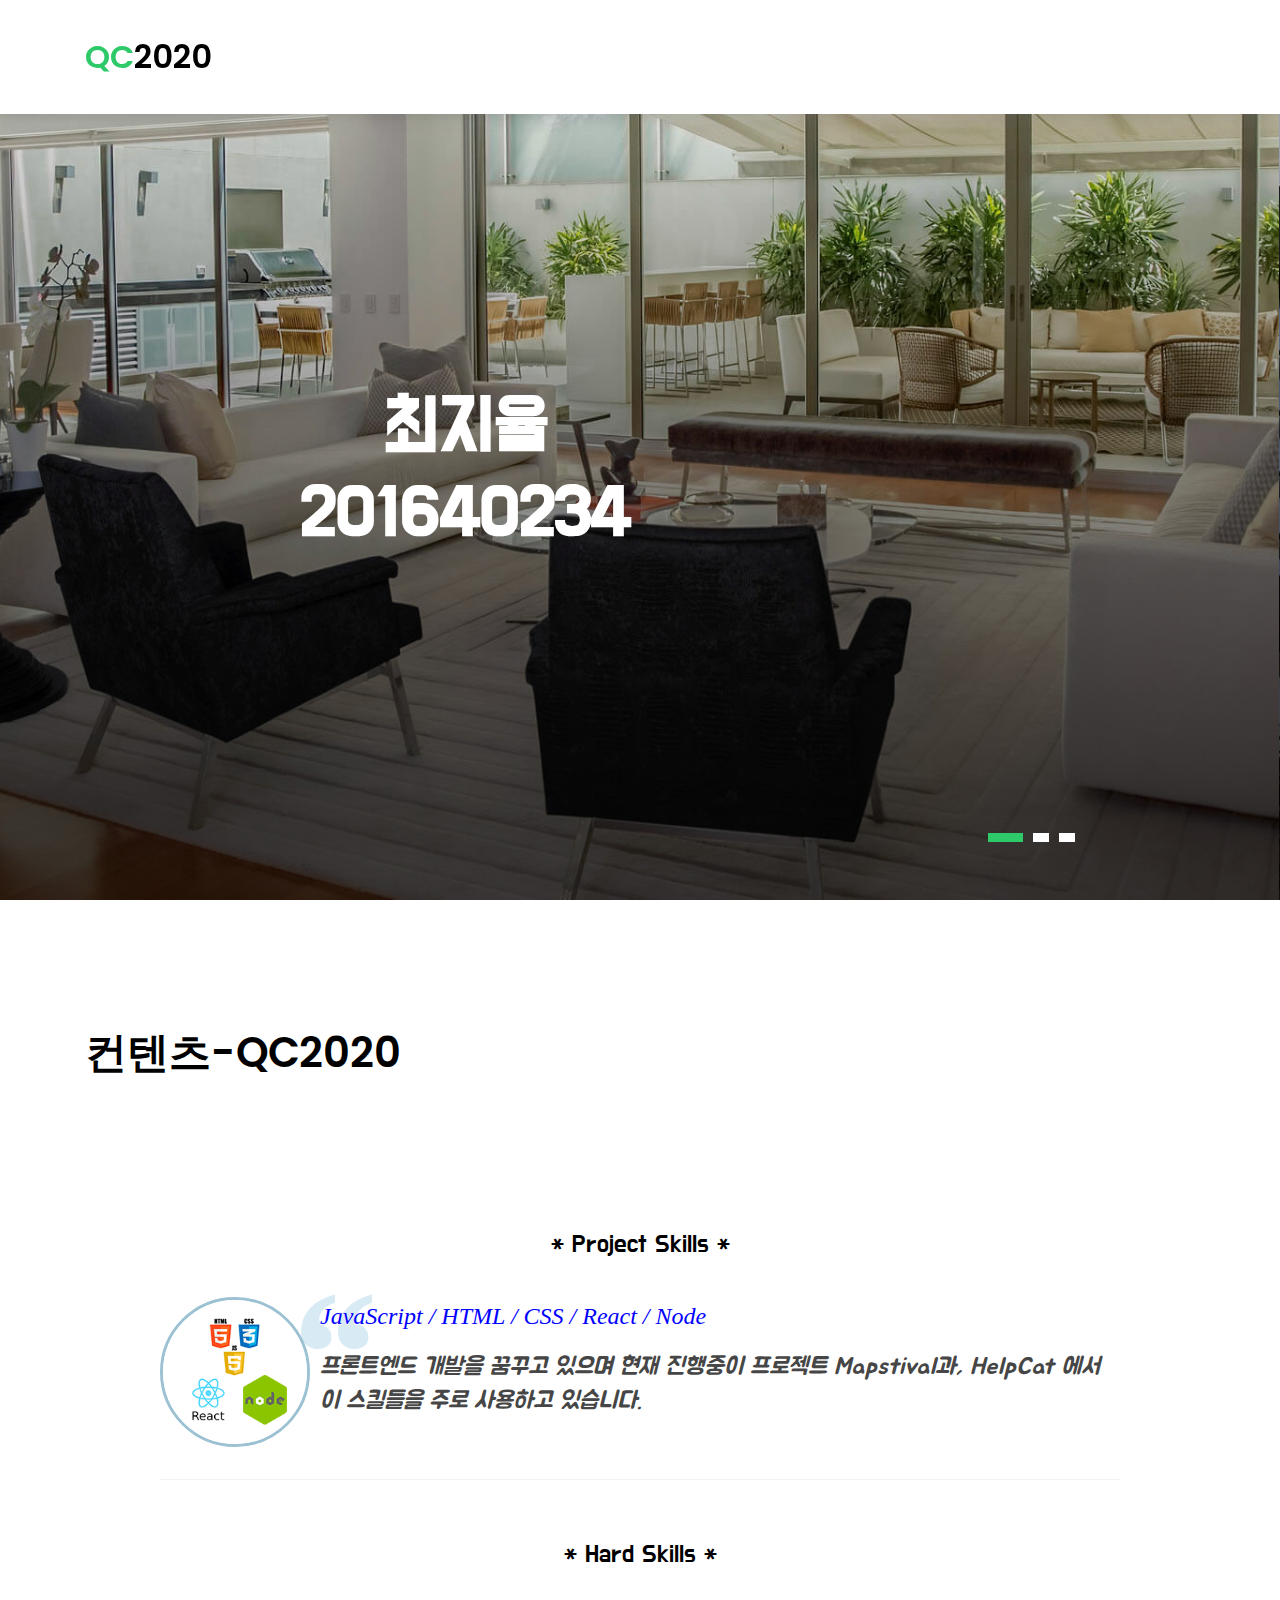
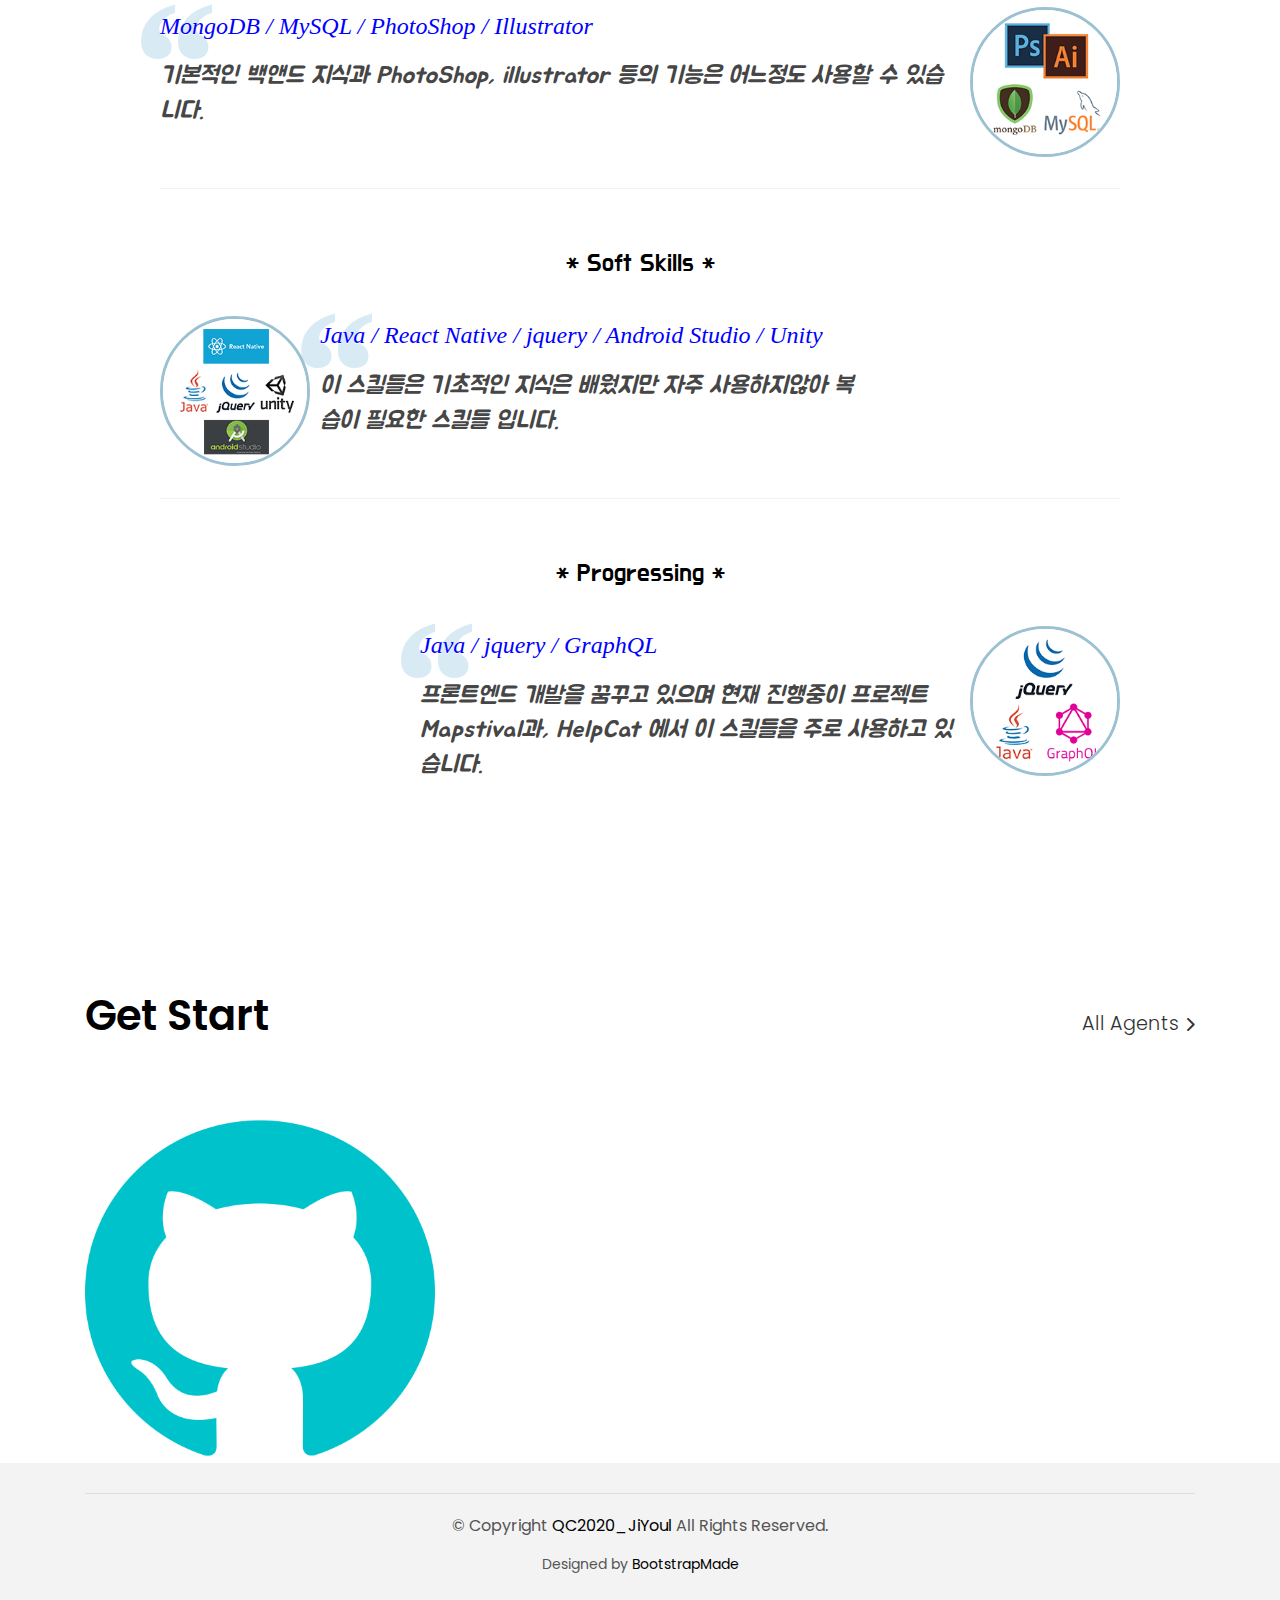
==== commit 35ffe208: "fix" ====
--- a/index.html
+++ b/index.html
@@ -506,7 +506,7 @@
         <div class="col-md-4">
           <div class="card-box-d">
             <div class="card-img-d">
-              <a href=""<img src="img/Github.png" alt="" class="img-d img-fluid">
+              <a href="https://github.com/wldbf97/QC2020"><img src="img/Github.png" alt="" class="img-d img-fluid"></a>
             </div>
           </div>
         </div>
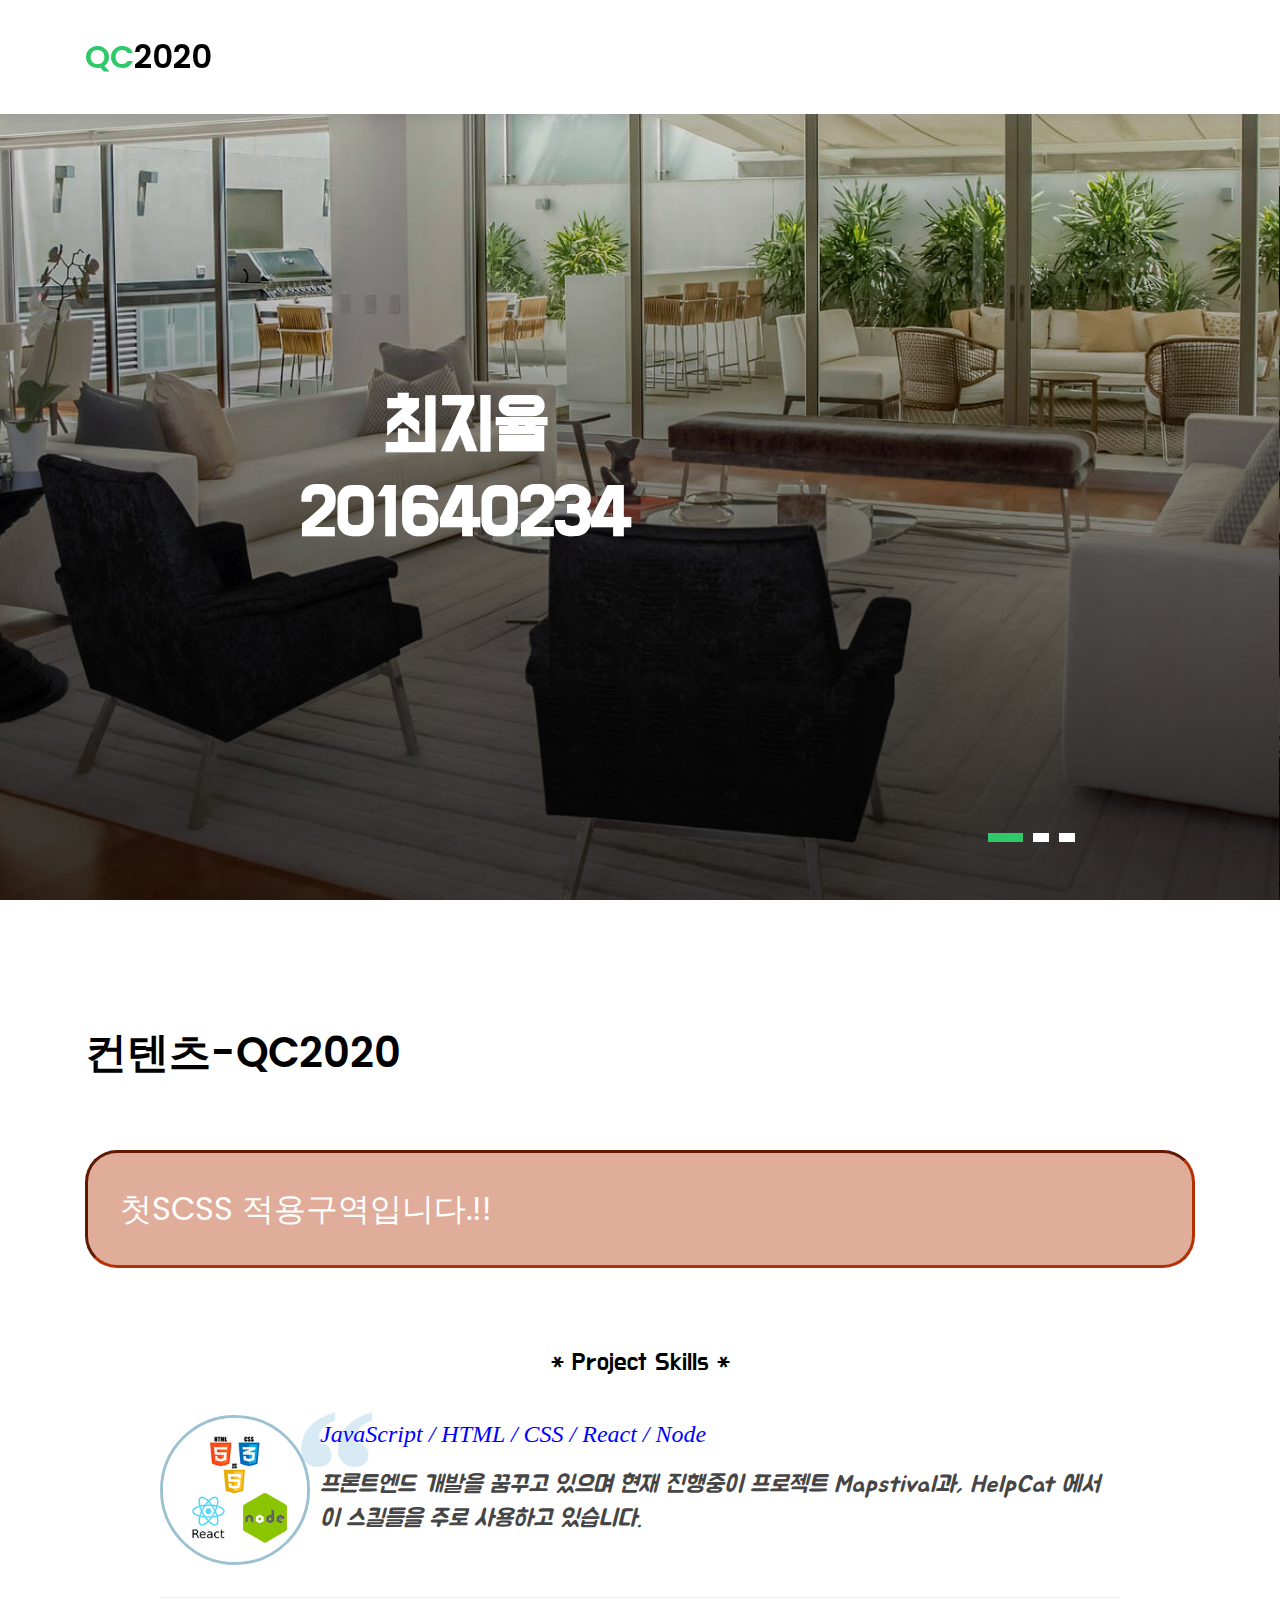
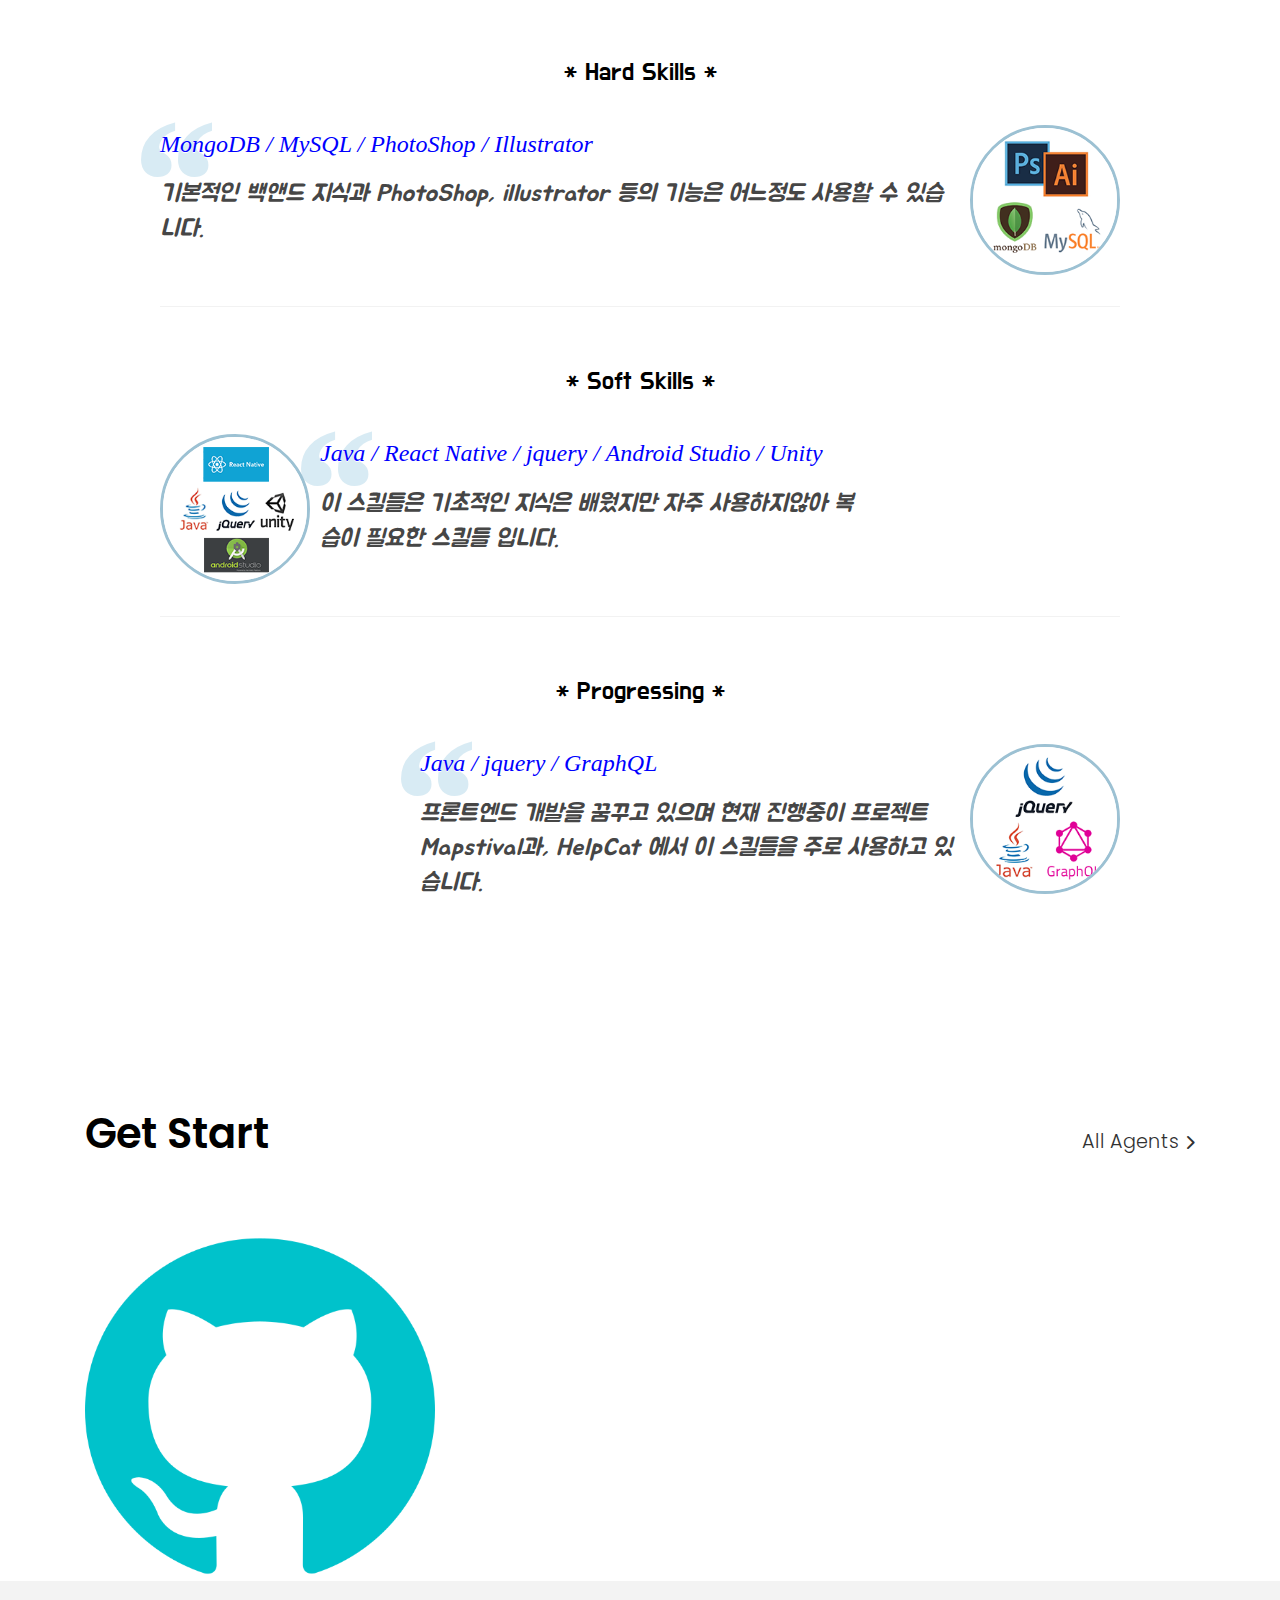
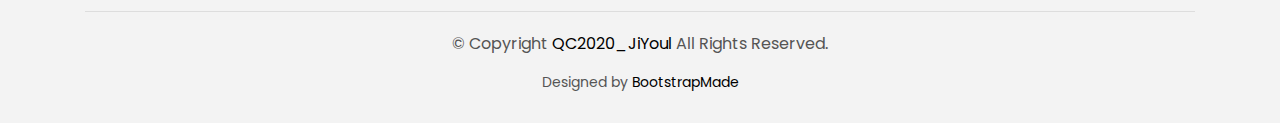
==== commit a056e88a: "9.22 SCSS Stuty Complete!" ====
--- a/index.html
+++ b/index.html
@@ -29,6 +29,8 @@
 
   <link href="https://fonts.googleapis.com/css2?family=Jua&display=swap" rel="stylesheet">
   <link href="https://fonts.googleapis.com/css2?family=Do+Hyeon&display=swap" rel="stylesheet">
+
+  <link href="./css/qc2020.min.css" rel="stylesheet">
 </head>
 
 <body>
@@ -154,6 +156,7 @@
           </div>
         </div>
       </div>
+      <div class="qc">첫SCSS 적용구역입니다.!!</div>
       <div style="width: 960px; margin: 0 auto; padding-top: 80px; padding-bottom: 80px;">
         <h1>* Project Skills *</h1>
         <div class="testimonial-quote group">
@@ -495,7 +498,7 @@
               <h2 class="title-a">Get Start</h2>
             </div>
             <div class="title-link">
-              <a href="agents-grid.html">All Agents
+              <a href="">All Agents
                 <span class="ion-ios-arrow-forward"></span>
               </a>
             </div>
--- a/css/qc2020.min.css
+++ b/css/qc2020.min.css
@@ -0,0 +1 @@
+.qc{width:100%;border-radius:1em;border-style:inset;padding:1em;color:#fff;font-size:2em;background-color:rgba(180,49,4,0.4);border-color:#b43104}
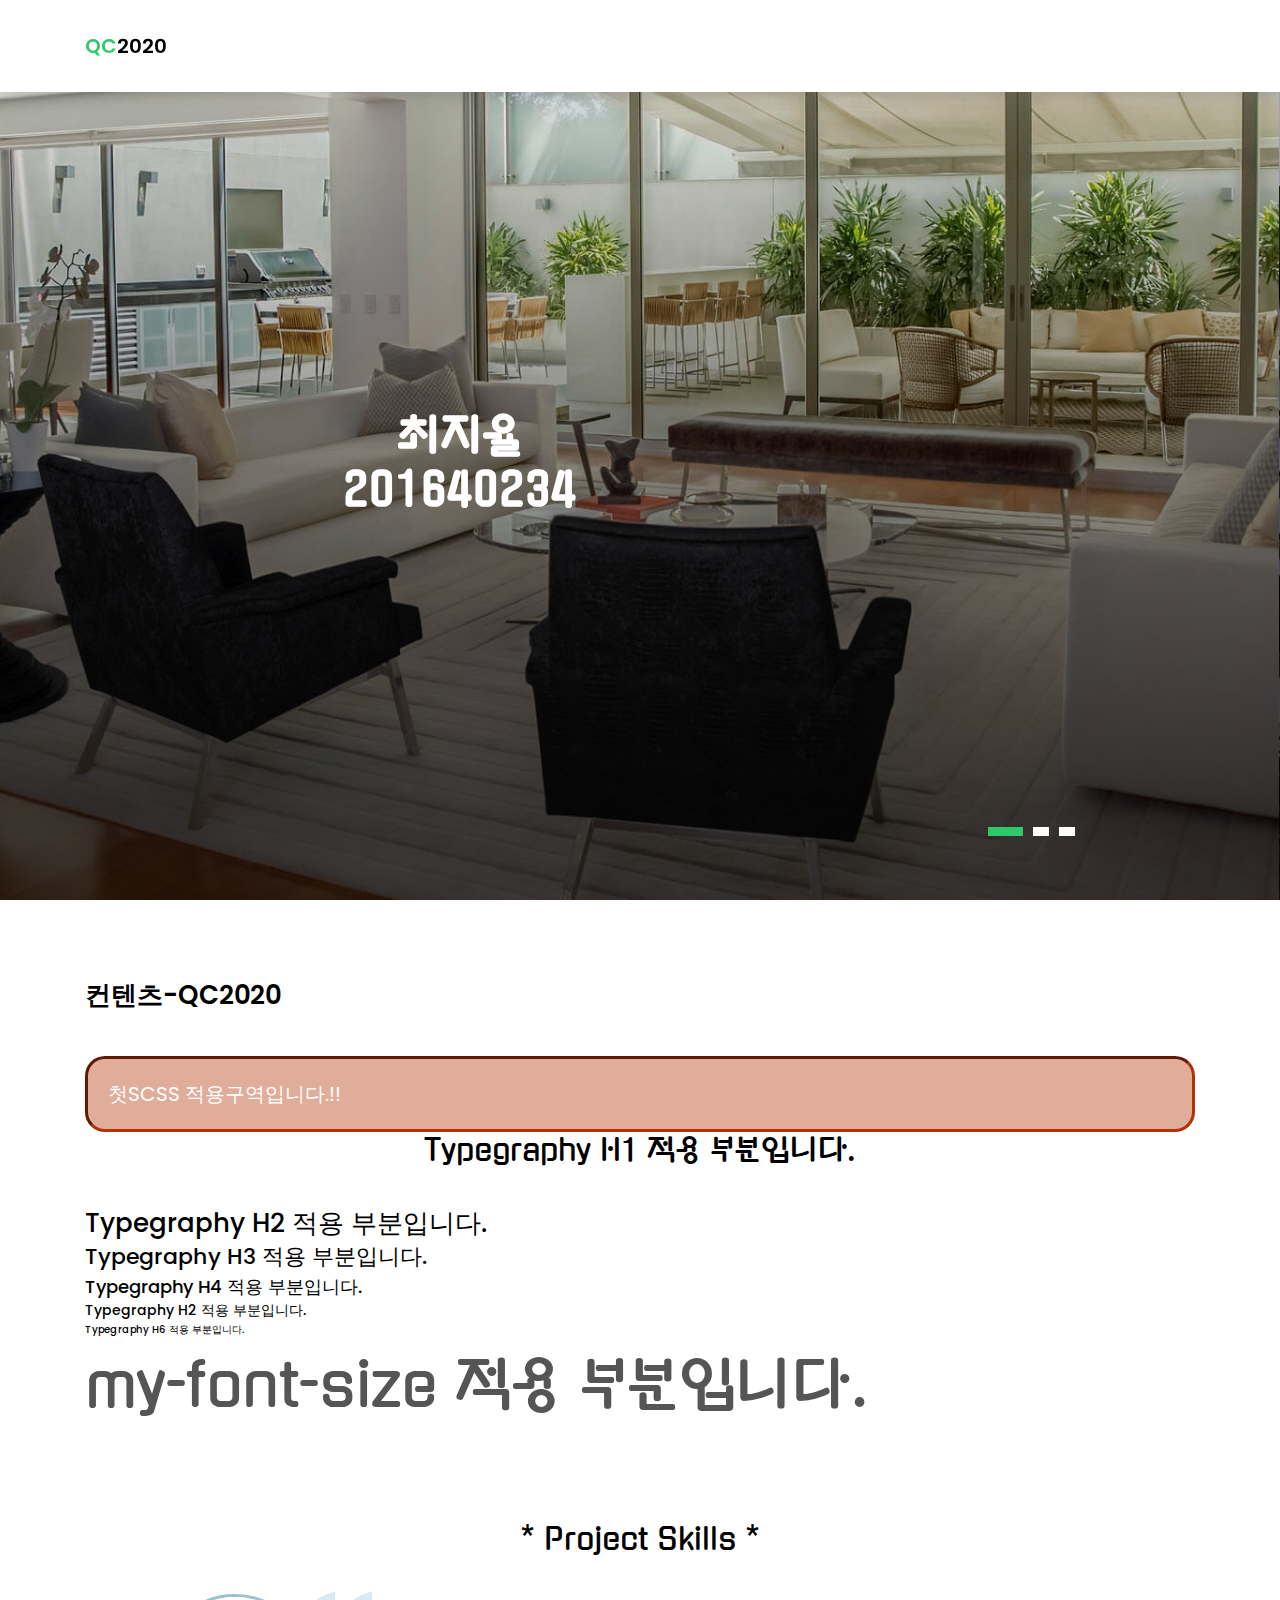
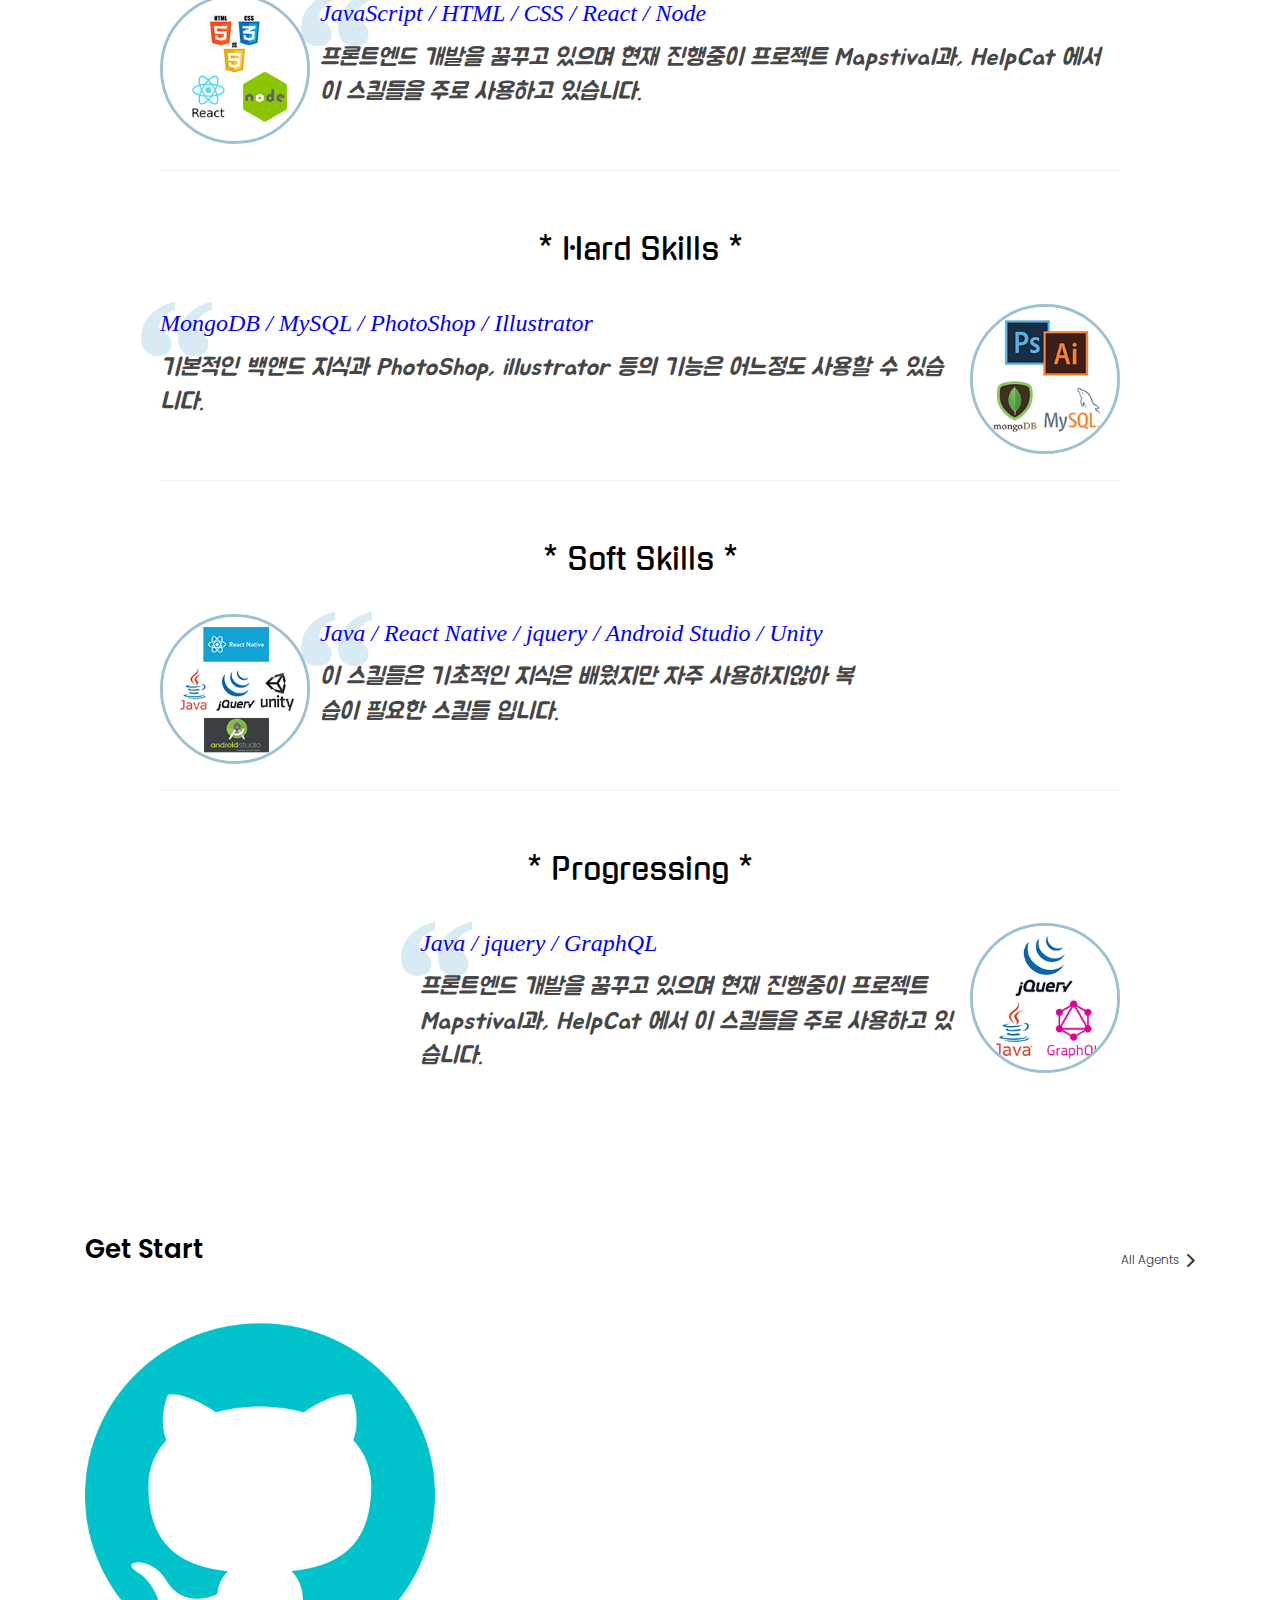
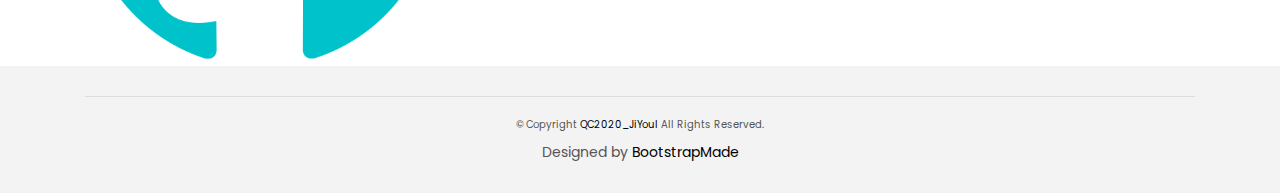
==== commit f43461f5: "9.29 수업 Complete!" ====
--- a/index.html
+++ b/index.html
@@ -156,9 +156,16 @@
           </div>
         </div>
       </div>
-      <div class="qc">첫SCSS 적용구역입니다.!!</div>
+      <div class="borderContainer">첫SCSS 적용구역입니다.!!</div>
+      <h1>Typegraphy H1 적용 부분입니다.</h1>
+      <h2>Typegraphy H2 적용 부분입니다.</h2>
+      <h3>Typegraphy H3 적용 부분입니다.</h3>
+      <h4>Typegraphy H4 적용 부분입니다.</h4>
+      <h5>Typegraphy H2 적용 부분입니다.</h5>
+      <h6>Typegraphy H6 적용 부분입니다.</h6>
+      <p class="my-font-size">my-font-size 적용 부분입니다.</p>
       <div style="width: 960px; margin: 0 auto; padding-top: 80px; padding-bottom: 80px;">
-        <h1>* Project Skills *</h1>
+        <h1 class="pretty">* Project Skills *</h1>
         <div class="testimonial-quote group">
           <img src="./img/ProjectSkills.png">
           <div class="quote-container">
@@ -171,7 +178,7 @@
           </div>
         </div>
         <hr style="margin: 60px auto; opacity: .5;">
-        <h1>* Hard Skills *</h1>
+        <h1 class="pretty">* Hard Skills *</h1>
         <div class="testimonial-quote group right">
           <img src="./img/HardSkills.png">
           <div class="quote-container">
@@ -186,7 +193,7 @@
           </div>
         </div>
         <hr style="margin: 60px auto; opacity: .5;">
-        <h1>* Soft Skills *</h1>
+        <h1 class="pretty">* Soft Skills *</h1>
         <div class="testimonial-quote group " style="width: 700px; margin-right: auto;">
           <img src="./img/SoftSkills.png">
           <div class="quote-container">
@@ -201,7 +208,7 @@
           </div>
         </div>
         <hr style="margin: 60px auto; opacity: .5;">
-        <h1>* Progressing *</h1>
+        <h1 class="pretty">* Progressing *</h1>
         <div class="testimonial-quote group right" style="width: 700px; margin-left: auto;">
           <img src="./img/Progressing.png">
           <div class="quote-container">
--- a/css/qc2020.min.css
+++ b/css/qc2020.min.css
@@ -1 +1 @@
-.qc{width:100%;border-radius:1em;border-style:inset;padding:1em;color:#fff;font-size:2em;background-color:rgba(180,49,4,0.4);border-color:#b43104}
+@import url("https://fonts.googleapis.com/css2?family=Gugi&display=swap");h1{font-size:3em;font-family:"Gugi",cursive}h2{font-size:2.6em}h3{font-size:2.2em}h4{font-size:1.8em}h5{font-size:1.4em}h6{font-size:1em}html{font-size:10px;font-family:"Gugi",cursive}.my-font-size{font-size:6em;font-family:"Gugi",cursive}.borderContainer{width:100%;border-radius:1em;border-style:inset;padding:1em;color:#fff;font-size:2em;background-color:rgba(180,49,4,0.4);border-color:#b43104}
